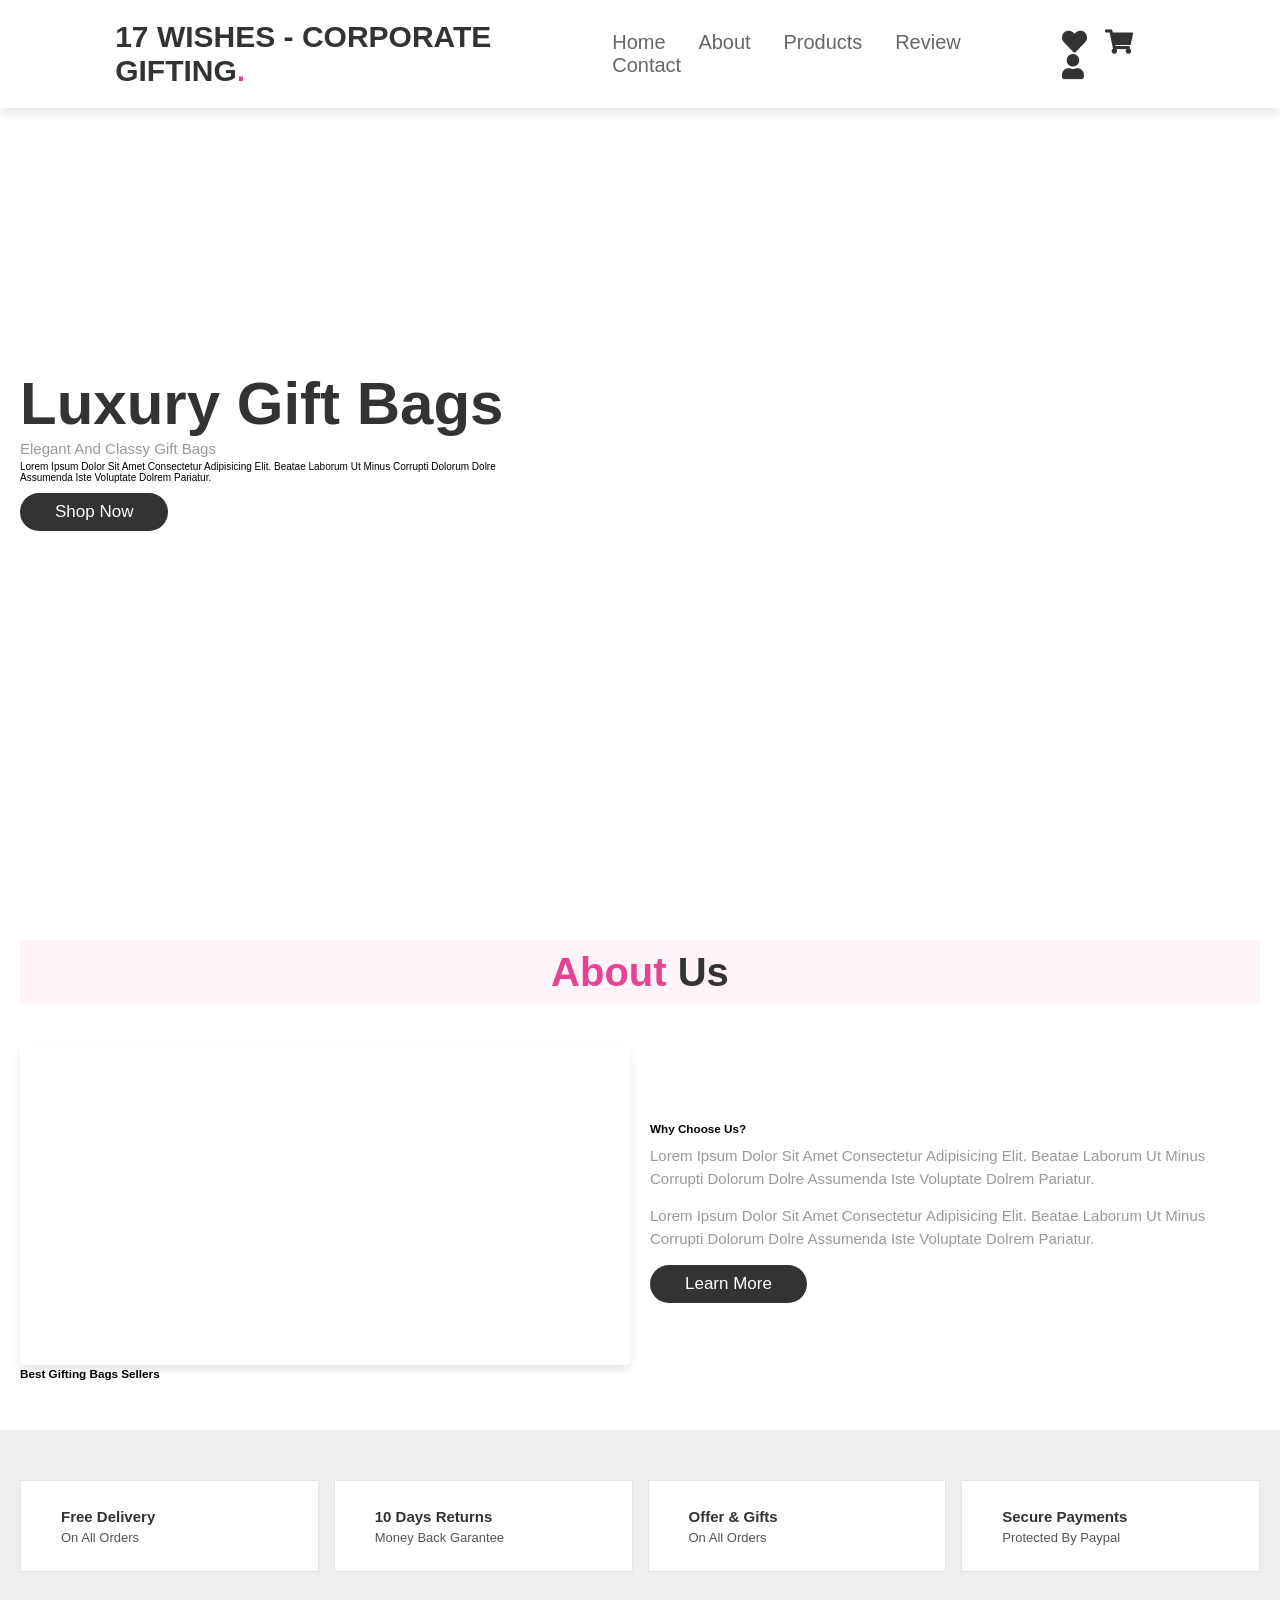
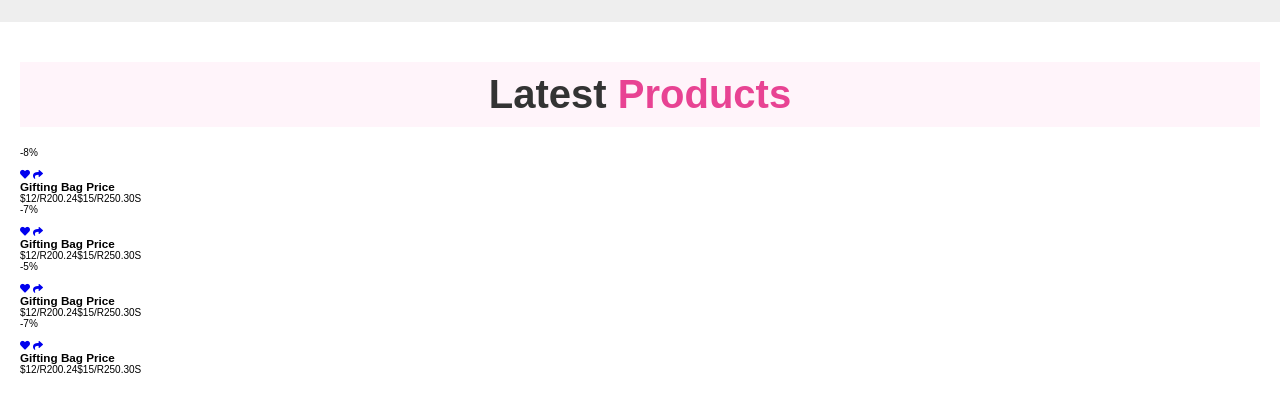
==== index.html @ ef053a56 "html img container" ====
<!DOCTYPE html>
<html lang="en">
<head>
    <meta charset="UTF-8">
    <meta http-equiv="X-UA-Compatible" content="IE=edge">
    <meta name="viewport" content="width=device-width, initial-scale=1.0">
    <title>17 Wishes Corporate Gifting Company Responsive website</title>


    <!-- font awesome cdn link -->
    <link rel="stylesheet" href="https://cdnjs.cloudflare.com/ajax/libs/font-awesome/5.15.3/css/all.min.css">

    <!-- custom css file link -->
     <link rel="stylesheet" href="style.css">
</head>
<body>

 <!-- header section starts -->

 <header>

    <input type="checkbox" name="" id="toggler">
    <label for="toggler" class="fas fa-bars"></label>

    <a href="#" class="logo">17 WISHES - CORPORATE GIFTING<span>.</span></a>

    <nav class="navbar"> 
        <a href="#home">Home</a>
        <a href="#about">About</a>
        <a href="#products">Products</a>
        <a href="#review">Review</a>
        <a href="#contact">Contact</a>
    </nav>

   <div class="icons">
        <a href="#" class="fas fa-heart"></a>
        <a href="#" class="fas fa-shopping-cart"></a>
        <a href="#" class="fas fa-user"></a>
    </div>
 
</header>

 <!-- header section ends -->

   <!-- home section starts --> 

   <section class="home" id="home">

    <div class="content">
        <h3>Luxury gift bags</h3>
        <span>Elegant and classy gift bags</span>
        <p>Lorem ipsum dolor sit amet consectetur adipisicing elit. Beatae laborum ut minus corrupti dolorum dolre assumenda iste voluptate dolrem pariatur.</p>
             <a href="#" class="btn">shop now</a>
    </div>

   </section>

   <!-- home section ends --> 
    
<!-- about section starts -->

<section class="about" id="about">

<h1 class="heading"><span> about </span> us </h1>

<div class="row">

    <div class="video-container">
        <video src="images/about-vid.mp4" loop autoplay muted></video>
        <h3>best gifting bags sellers</h3>
    </div>

    <div class="content">
        <h3>why choose us?</h3>
         <p>Lorem ipsum dolor sit amet consectetur adipisicing elit. Beatae laborum ut minus corrupti dolorum dolre assumenda iste voluptate dolrem pariatur.</p>
          <p>Lorem ipsum dolor sit amet consectetur adipisicing elit. Beatae laborum ut minus corrupti dolorum dolre assumenda iste voluptate dolrem pariatur.</p>
          <a href="#" class="btn">learn more</a>
    </div>

</div>

</section>

<!-- about section ends -->

<!-- icons section starts -->

<section class="icons-container">

    <div class="icons">
        <img src="images/icon-1.png" alt="">
        <div class="info">
            <h3>free delivery</h3>
            <span>on all orders</span>
        </div>
    </div>

      <div class="icons">
        <img src="images/icon-2.png" alt="">
        <div class="info">
            <h3>10 days returns</h3>
            <span>money back garantee</span>
        </div>
    </div>

      <div class="icons">
        <img src="images/icon-3.png" alt="">
        <div class="info">
            <h3>offer & gifts</h3>
            <span>on all orders</span>
        </div>
    </div>

     <div class="icons">
        <img src="images/icon-4.png" alt="">
        <div class="info">
            <h3>secure payments</h3>
            <span>protected by paypal</span>
        </div>
    </div>

</section>

 <!-- icons section ends -->

 <!-- products section starts -->

 <section class="products" id="products">

    <h1 class="heading"> latest <span>products</span></h1>

    <div class="box-container">
        
        <div class="box">
            <span class="discount">-8%</span>
            <div class="image">
                <img src="images/img-1.jpg" alt="">
                <div class="icons">
                    <a href="#" class="fas fa-heart"></a>
                    <a href="#" class="cart-btn"></a>
                    <a href="#" class="fas fa-share"></a>
                </div>
            </div>
            <div class="content">
                <h3>Gifting bag price</h3>
                <div class="price"> $12/R200.24<span>$15/R250.30S</span></div>
            </div>
        </div>

          <div class="box">
            <span class="discount">-7%</span>
            <div class="image">
                <img src="images/img-2.jpg" alt="">
                <div class="icons">
                    <a href="#" class="fas fa-heart"></a>
                    <a href="#" class="cart-btn"></a>
                    <a href="#" class="fas fa-share"></a>
                </div>
            </div>
            <div class="content">
                <h3>Gifting bag price</h3>
                <div class="price"> $12/R200.24<span>$15/R250.30S</span></div>
            </div>
        </div>

          <div class="box">
            <span class="discount">-5%</span>
            <div class="image">
                <img src="images/img-3.jpg" alt="">
                <div class="icons">
                    <a href="#" class="fas fa-heart"></a>
                    <a href="#" class="cart-btn"></a>
                    <a href="#" class="fas fa-share"></a>
                </div>
            </div>
            <div class="content">
                <h3>Gifting bag price</h3>
                <div class="price"> $12/R200.24<span>$15/R250.30S</span></div>
            </div>
        </div>

          <div class="box">
            <span class="discount">-7%</span>
            <div class="image">
                <img src="images/img-4.jpg" alt="">
                <div class="icons">
                    <a href="#" class="fas fa-heart"></a>
                    <a href="#" class="cart-btn"></a>
                    <a href="#" class="fas fa-share"></a>
                </div>
            </div>
            <div class="content">
                <h3>Gifting bag price</h3>
                <div class="price"> $12/R200.24<span>$15/R250.30S</span></div>
            </div>
        </div>



    </div>

 </section>
   <!-- products section ends -->














</body>
</html>
---- style.css ----
:root{
    --pink: #e84393
}

*{
    margin:0; padding:0;
    box-sizing: border-box;
    font-family: Verdana, Geneva, Tahoma, sans-serif;
    outline: none; border:none;
    text-decoration: none;
    text-transform: capitalize;
    transition: .2s linear;
}

html{
    font-size: 62.5%;
    scroll-behavior: smooth;
    scroll-padding-top: 6rem;
    overflow-x: hidden;
}

section{
    padding: 2rem;;
}

.heading{
   text-align: center;
   font-size: 4rem;
   color: #333;
   padding:1rem;
   margin:2rem 0;
   background: rgba(255, 51, 153,.05);
}

.heading span{
    color:var(--pink);
}

.btn{
    display: inline-block;
    margin-top: 1rem;
    border-radius: 5rem;
    background: #333;
    color: #ffff;
    padding:.9rem 3.5rem;
    cursor: pointer;
    font-size: 1.7rem;
}

.btn:hover{
    background: var(--pink);
}

header{
    position: fixed;
    top:0; left:0; right:0;
    background: #fff;
    padding:2rem 9%;
    display: flex;
    align-items: center;
    justify-content: space-between;
    z-index: 1000;
    box-shadow: 0  .5rem 1rem rgba(0,0,0,.1);
}

header .logo{
    font-size: 3rem;
    color:#333;
    font-weight: bolder;
}

header .logo span{
    color: var(--pink);
}

header .navbar a{
    font-size: 2rem;
    padding:0 1.5rem;
    color: #666;
}

header .navbar a:hover{
    color:var(--pink);
}

header .icons a{
    font-size: 2.5rem;
    color: #333;
    margin-left: 1.5rem;
}

header .icons a:hover{
    color: var(--pink);
}

header #toggler{
    display: none
}

header .fa-bars{
    font-size: 3rem;
    color: #333;
    border-radius: .5rem;
    padding:.5rem 1.5rem;
    cursor: pointer;
    border:.1rem solid rgba(0,0,0,.3);
    display: none;
}

.home{
    display: flex;
    align-items: center;
    min-height: 100vh;
    background:url(../images/home-bg.jpg) no-repeat;
    background-size: cover;
    background-position: center;
}

.home .content{
    max-width: 50rem;
}

.home .content h3{
    font-size: 6rem;
    color: #333;
}

.home .content span{
    font-size: 3.5rem;
    color:var(--pink);
    padding:1rem 0;
    line-height: 1.5;
}

.home .content span{
    font-size: 1.5rem;
    color:#999;
    padding:1rem 0;
    line-height: 1.5;
}

.about .row{
    display: flex;
    align-items: center;
    gap:2rem;
    flex-wrap: wrap;
    padding:2rem 0;
    padding-bottom: 3rem;
}

.about .row .video-container{
    flex:1 1 40rem;
    position: relative;
}

.about .row .video-container video{
    width:100%;
    border:1.5rem solid #fff;
    border-radius: .5rem;
    box-shadow: 0 .5rem 1rem rgba(0,0,0,.1);
    height: 100%;
    object-fit: cover;
}

.about .row .video-container video h3{
    position: absolute;
    top:50%; transform: translate(-50%);
    font-size: 3rem;
    background: #fff;
    width:100%;
    padding:1rem 2rem;
    text-align: center;
    mix-blend-mode: screen;
}
.about .row .content{
    flex:1 1 40rem;
}


.about .row .content p{
    font-size: 1.5rem;
    color: #999;
    padding:.5rem 0;
    padding-top: 1rem;
    line-height: 1.5;
}






.icons-container{
    background: #eee;
    display: flex;
    flex-wrap: wrap;
    gap:1.5rem;
    padding-top: 5rem;
    padding-bottom: 5rem;
}

.icons-container .icons{
    background: #fff;
    border:.1rem solid rgba(0,0,0,.1);
    padding:2rem;
    display: flex;
    align-items: center;
    flex:1 1 25rem;
}

.icons-container .icons img{
    height:5rem;
    margin-right: 2rem;
}

.icons-container .icons h3{
    color: #333;
    padding-bottom: .5rem;
    font-size: 1.5rem;
}

.icons-container .icons span{
    color: #555;
    font-size: 1.3rem;
}













/* media queries */ 
@media (max-width:991px){

    html{
    font-size: 55%;
}

header{
    padding:2rem;
}

section{
    padding:2rem;
}

.home{
    background-position: left;
}

}

@media (max-width:768px){

   header .fa-bars{
    display: block;
   }

    header .navbar{
        position: absolute;
        top:100%; left:0; right:0;
        background: #eee;
        border-top: .1rem solid rgba(0,0,0,.1);
        clip-path: polygon(0 0, 100% 0, 100% 0, 0 0);
    }

    header #toggler:checked ~ .navbar{
         clip-path:polygon(0 0, 100% 100%, 0% 100%);
    }

    
    
    
    
    
    
    
    
    header .navbar a{
        margin:1.5rem;
        padding:1.5rem;
        background: #fff;
        border:.1rem solid rgba(0,0,0,.1);
        display: block;
    }

    .home .content h3{
        font-size: 5rem;
    }

    .home .content span{
        font-size: 2.5rem;
    }

    .icons-container .icons h3{
    font-size: 2rem;
}

.icons-container .icons span{
    font-size: 1.7rem;
}

}


@media (max-width:450px){

    html{
    font-size: 50%;
}


.heading{
    font-size: 3rem;
}


}
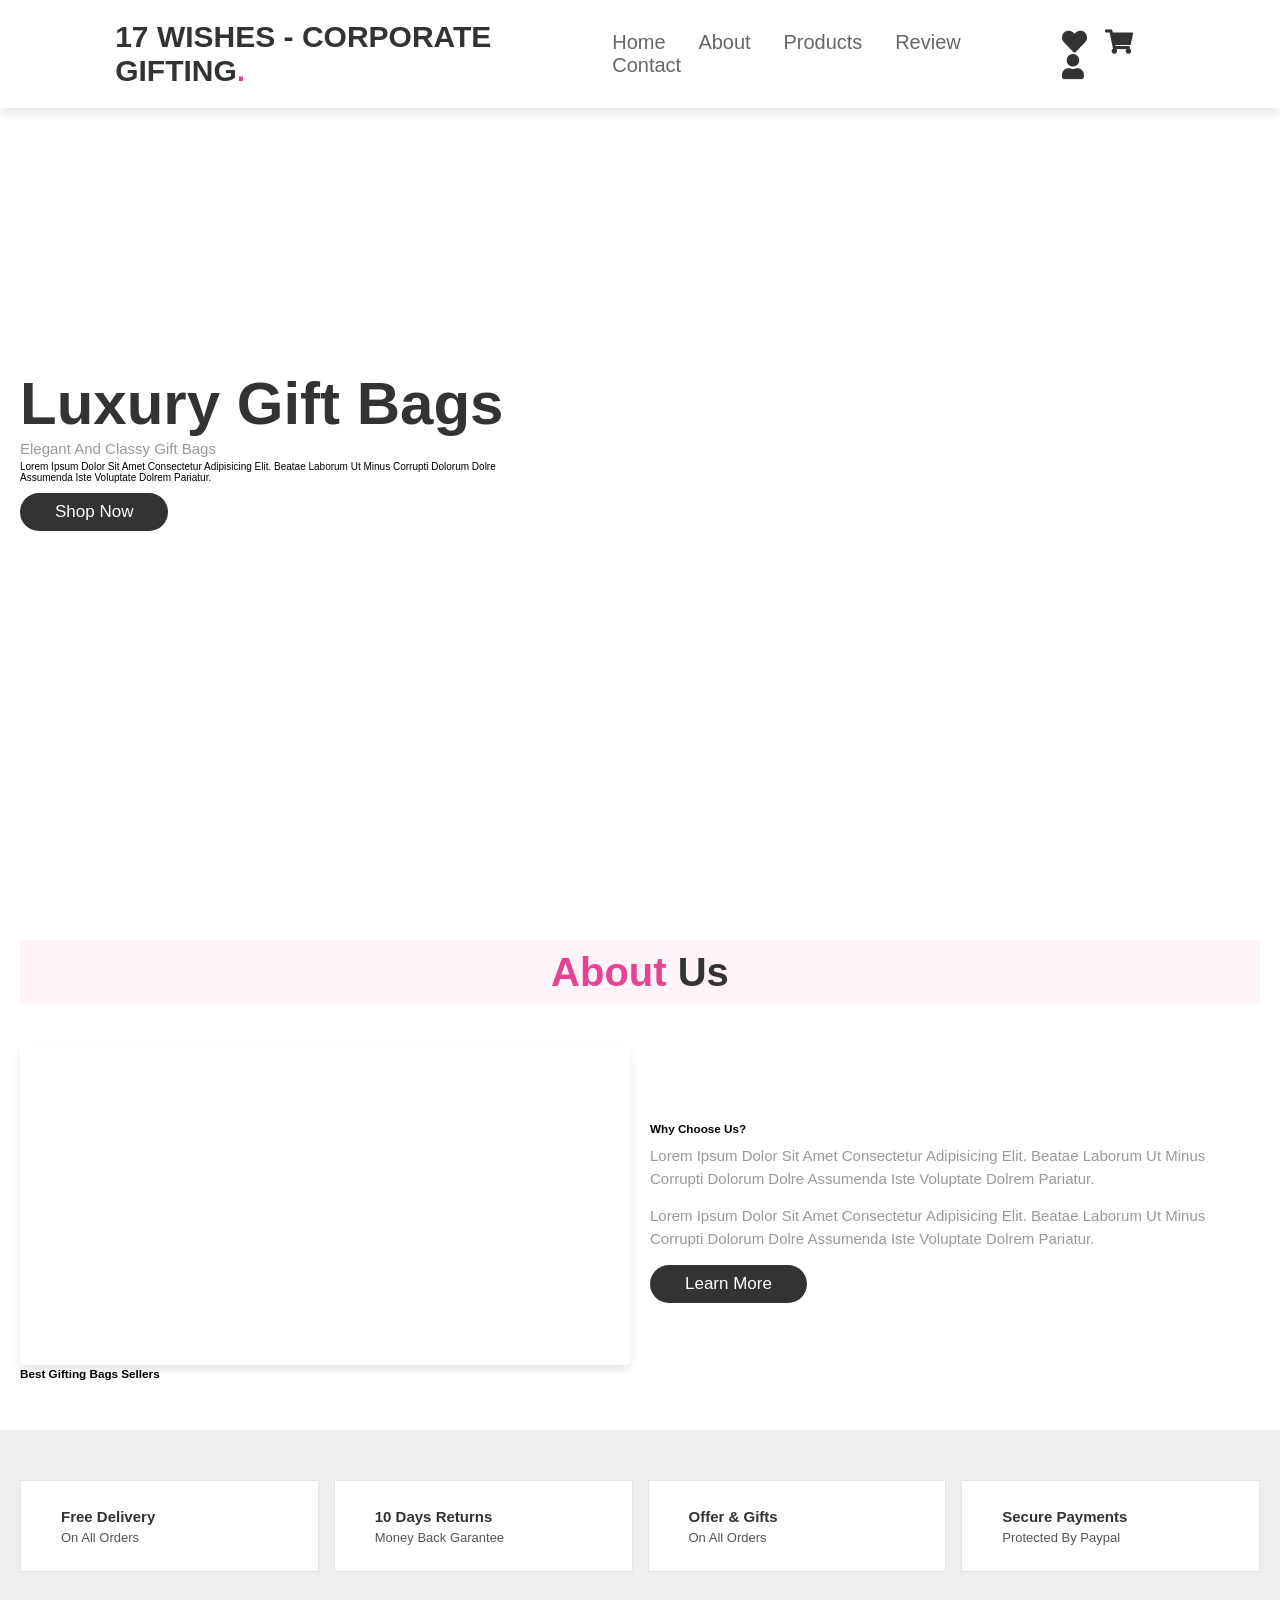
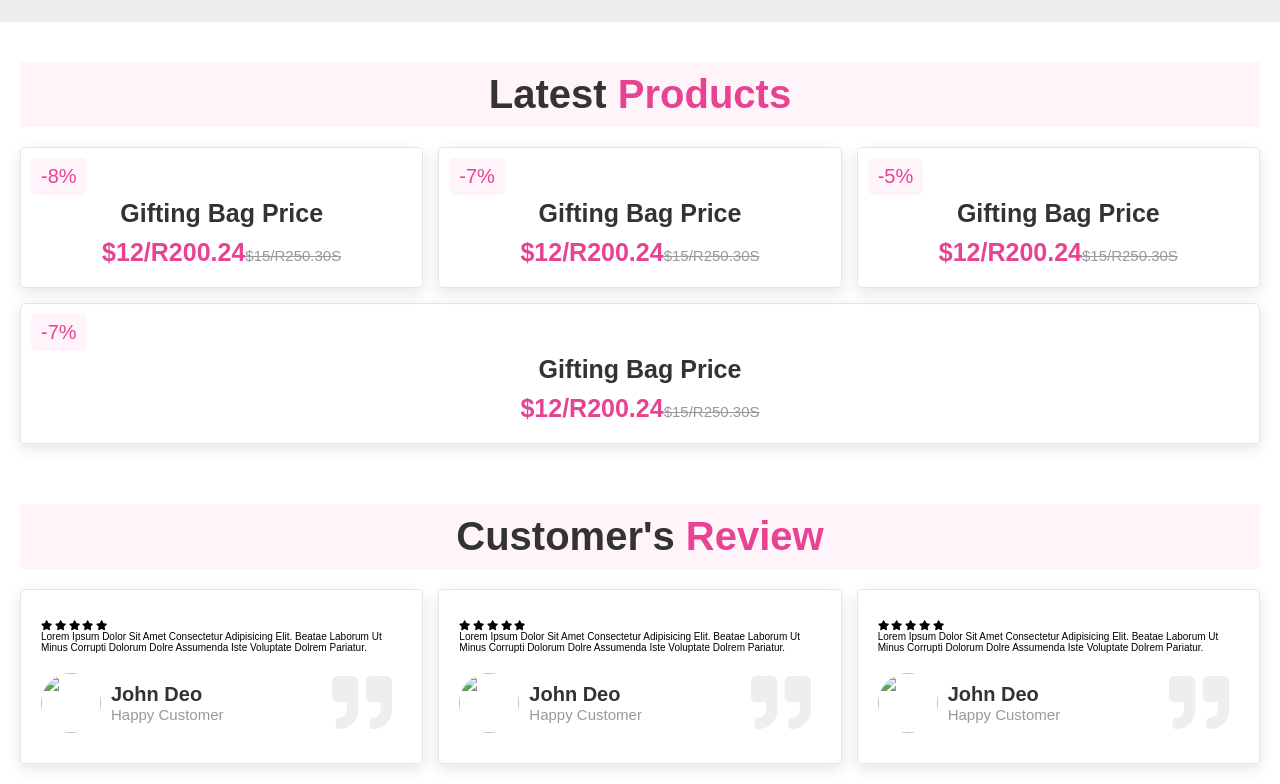
==== commit a8dddc3e: "css updated" ====
--- a/index.html
+++ b/index.html
@@ -200,7 +200,89 @@
     </div>
 
  </section>
+
+
    <!-- products section ends -->
+
+   <!-- review section starts -->
+
+<section class="review" id="review">
+
+<h1 class="heading"> customer's <span>review</span></h1>
+
+<div class="box-container">
+
+    <div class="box">
+        <div class="starts">
+            <i class="fas fa-star"></i>
+            <i class="fas fa-star"></i>
+            <i class="fas fa-star"></i>
+            <i class="fas fa-star"></i>
+            <i class="fas fa-star"></i>
+        </div>
+        <p>Lorem ipsum dolor sit amet consectetur adipisicing elit. Beatae laborum ut minus corrupti dolorum dolre assumenda iste voluptate dolrem pariatur.</p> 
+        <div class="user">
+            <img src="images/pic-1.png" alt="">
+            <div class="user-info">
+                <h3>john deo</h3>
+                <span>happy customer</span>
+            </div>
+        </div>
+        <span class="fas fa-quote-right"></span>
+    </div>
+
+
+     <div class="box">
+        <div class="starts">
+            <i class="fas fa-star"></i>
+            <i class="fas fa-star"></i>
+            <i class="fas fa-star"></i>
+            <i class="fas fa-star"></i>
+            <i class="fas fa-star"></i>
+        </div>
+        <p>Lorem ipsum dolor sit amet consectetur adipisicing elit. Beatae laborum ut minus corrupti dolorum dolre assumenda iste voluptate dolrem pariatur.</p> 
+        <div class="user">
+            <img src="images/pic-2.png" alt="">
+            <div class="user-info">
+                <h3>john deo</h3>
+                <span>happy customer</span>
+            </div>
+        </div>
+        <span class="fas fa-quote-right"></span>
+    </div>
+
+     <div class="box">
+        <div class="starts">
+            <i class="fas fa-star"></i>
+            <i class="fas fa-star"></i>
+            <i class="fas fa-star"></i>
+            <i class="fas fa-star"></i>
+            <i class="fas fa-star"></i>
+        </div>
+        <p>Lorem ipsum dolor sit amet consectetur adipisicing elit. Beatae laborum ut minus corrupti dolorum dolre assumenda iste voluptate dolrem pariatur.</p> 
+        <div class="user">
+            <img src="images/pic-3.png" alt="">
+            <div class="user-info">
+                <h3>john deo</h3>
+                <span>happy customer</span>
+            </div>
+        </div>
+        <span class="fas fa-quote-right"></span>
+    </div>
+
+
+</div>
+
+</section>
+
+
+
+
+    <!-- review section ends -->
+
+
+
+
 
 
 
--- a/style.css
+++ b/style.css
@@ -224,10 +224,156 @@
     font-size: 1.3rem;
 }
 
-
-
-
-
+.products .box-container{
+    display: flex;
+    flex-wrap: wrap;
+    gap:1.5rem;
+}
+
+.products .box-container .box{
+    flex:1 1 30rem;
+    box-shadow: 0 .5rem 1.5rem rgba(0,0,0,.1);
+    border-radius: .5rem;
+    border:.1rem solid rgba(0,0,0,.1);
+    position: relative;
+}
+
+.products .box-container .box .discount{
+    position: absolute;
+    top:1rem; left:1rem;
+    padding:.7rem 1rem;
+    font-size: 2rem;
+    color:var(--pink);
+    background: rgba(255, 51, 153,.05);
+    z-index: 1;
+    border-radius: .5rem;
+}
+
+.products .box-container .box .image{
+    position: relative;
+    text-align: center;
+    padding-top: 2rem;
+    overflow:hidden;
+}
+
+.products .box-container .box .image .img{
+    height:25rem;
+}
+
+.products .box-container .box:hover .image .img{
+    transform: scale(1.1);
+}
+
+.products .box-container .box .image .icons{
+    position: absolute;
+    bottom:-7rem; left:0; right:0;
+    display: flex;
+}
+
+.products .box-container .box:hover .image .icons{
+    bottom:0;
+}
+
+.products .box-container .box .image .icons a{
+    height: 5rem;
+    line-height: 5rem;
+    font-size: 2rem;
+    width:50%;
+    background:var(--pink);
+    color:#fff;
+}
+
+.products .box-container .box .image .icons .cart-btn{
+    border-left: .1rem solid #fff7;
+    border-right: .1rem solid #fff7;
+    width:100%;
+}
+
+.products .box-container .box .image .icons a:hover{
+    background: #333;
+
+}
+.products .box-container .box .content{
+    padding:2rem;
+    text-align:center;
+}
+
+.products .box-container .box .content h3{
+    font-size: 2.5rem;
+    color: #333;
+}
+
+.products .box-container .box .content .price{
+    font-size: 2.5rem;
+    color:var(--pink);
+    font-weight: bolder;
+    padding-top: 1rem;
+}
+
+.products .box-container .box .content .price span{
+    font-size: 1.5rem;
+    color:#999;
+    font-weight: lighter;
+    text-decoration: line-through;
+}
+
+.review .box-container{
+    display: flex;
+    flex-wrap: wrap;
+    gap:1.5rem;
+}
+
+.review .box-container .box{
+    flex:1 1 30rem;
+    box-shadow:0 .5rem 1.5rem rgba(0,0,0,.1);
+    border-radius: .5rem;
+    padding:3rem 2rem;
+    position: relative;
+    border:.1rem solid rgba(0,0,0,.1);
+}
+
+.review .box-container .box .fa-quote-right{
+    position: absolute;
+    bottom:3rem; right:3rem;
+    font-size: 6rem;
+    color: #eee;
+}
+
+.review .box-container .box .stars{
+    color: var(--pink);
+    font-size: 2rem;
+}
+
+.review .box-container .box .p{
+    color:#999;
+    font-size: 1.5rem;
+    line-height: 1.5;
+    padding: 2rem;
+}
+
+.review .box-container .box .user{
+    display: flex;
+    align-items: center;
+    padding-top: 2rem;
+}
+
+.review .box-container .box .user img{
+    height:6rem;
+    width:6rem;
+    border-radius: 50%;
+    object-fit: cover;
+    margin-right: 1rem;
+}
+
+.review .box-container .box .user h3{
+    font-size: 2rem;
+    color: #333;
+}
+
+.review .box-container .box .user span{
+    font-size: 1.5rem;
+    color: #999;
+}
 
 
 
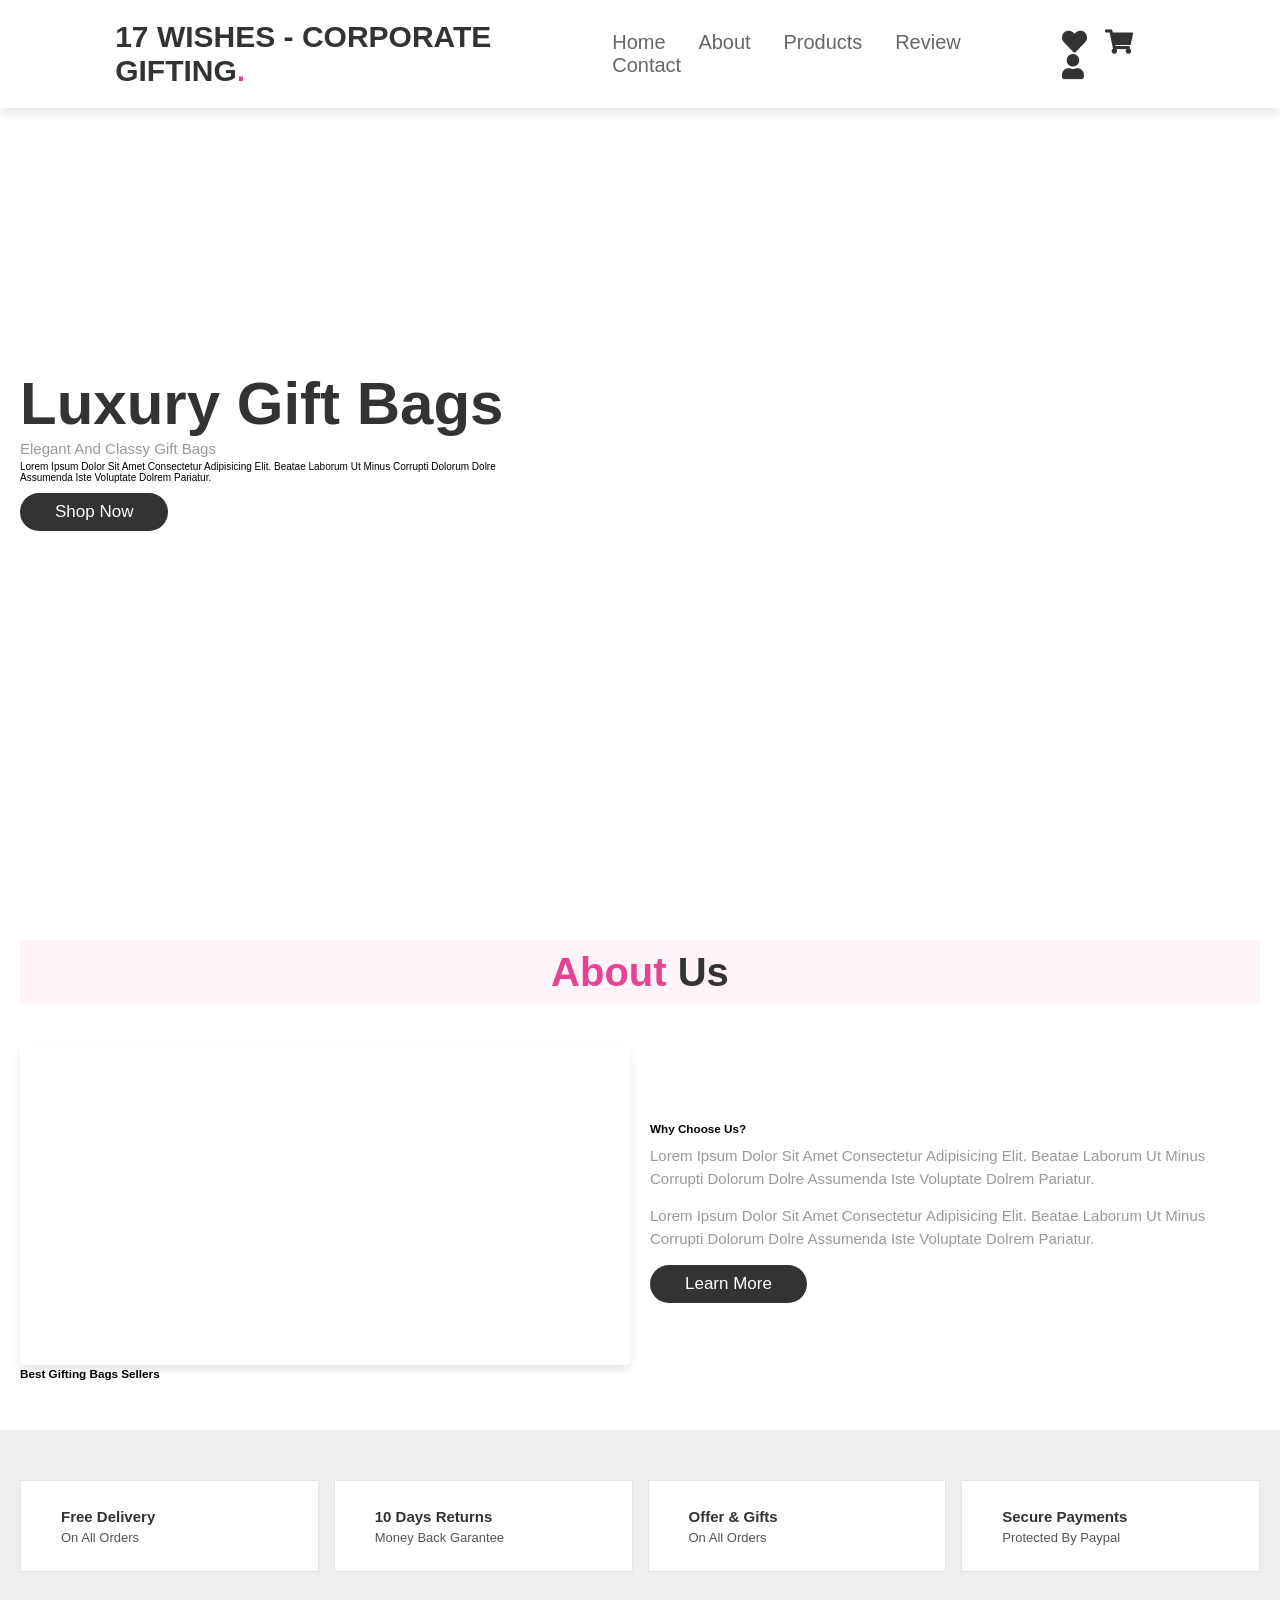
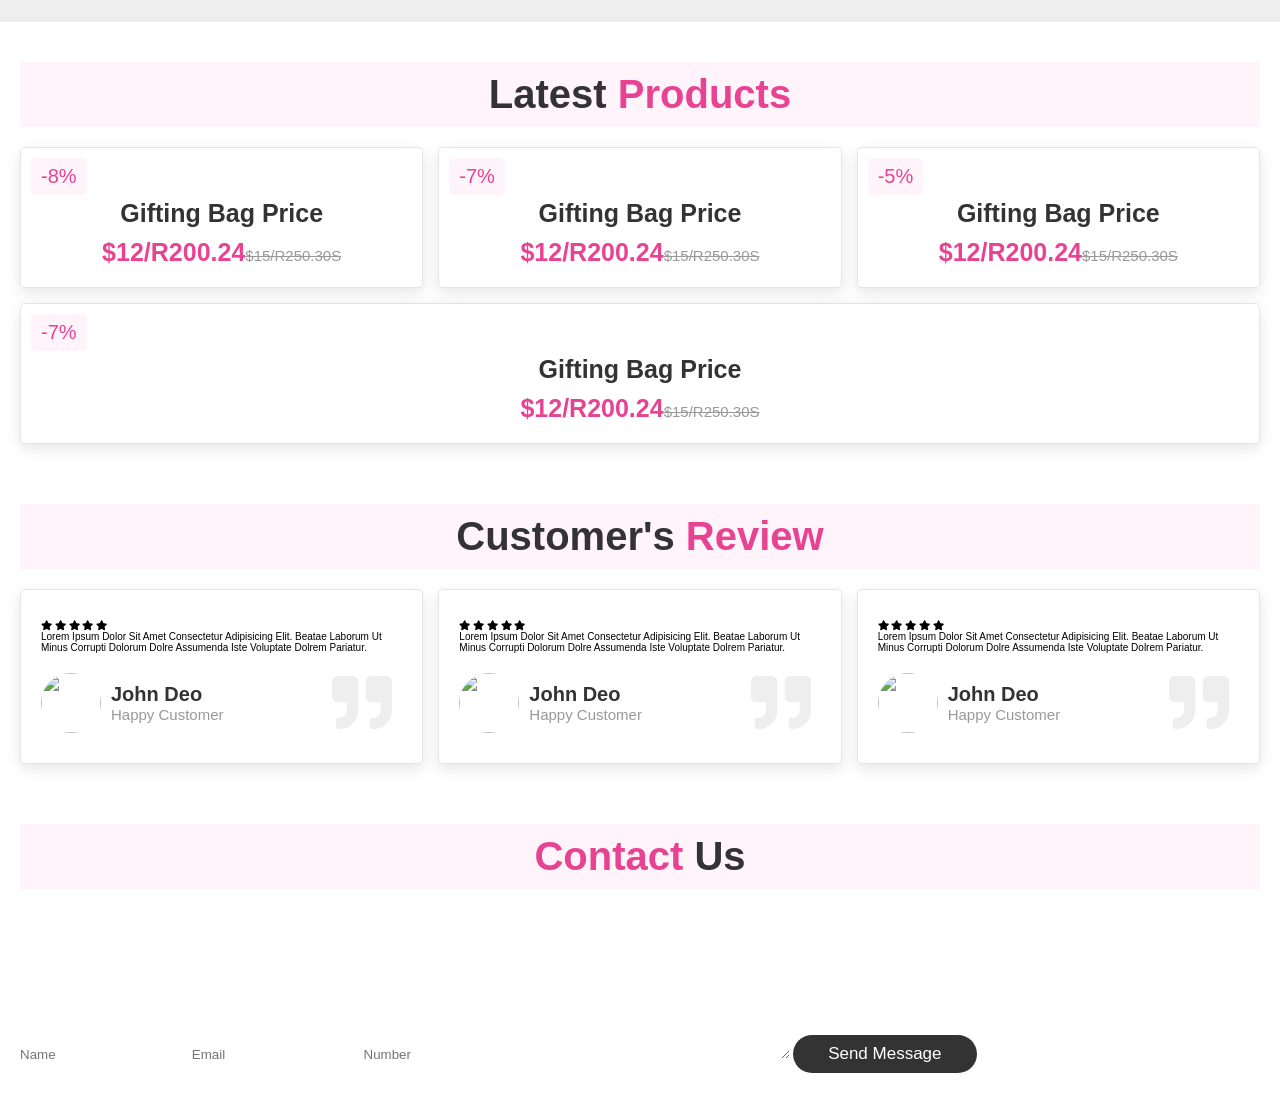
==== commit 3b37edb5: "html contact section" ====
--- a/index.html
+++ b/index.html
@@ -280,6 +280,35 @@
 
     <!-- review section ends -->
 
+    <!-- contact section starts -->
+
+    <section class="contact" id="contact">
+
+        <h1 class="heading"> <span> contact </span> us </h1>
+
+        <div class="row">
+
+            <form action="">
+                <input type="text" placeholder="name" class="box">
+                <input type="email" placeholder="email" class="box">
+                <input type="number" placeholder="number" class="box">
+                <textarea name="" class="box" placeholder="message" id="" cols="30" rows="10">
+                </textarea>
+                <input type="submit" value="send message" class="btn">
+            </form>
+
+            <div class="image">
+                <img src="images/contact-img.svg" alt="">
+            </div>
+
+
+        </div>
+
+
+    </section>
+    
+    <!-- contact section ends -->
+
 
 
 
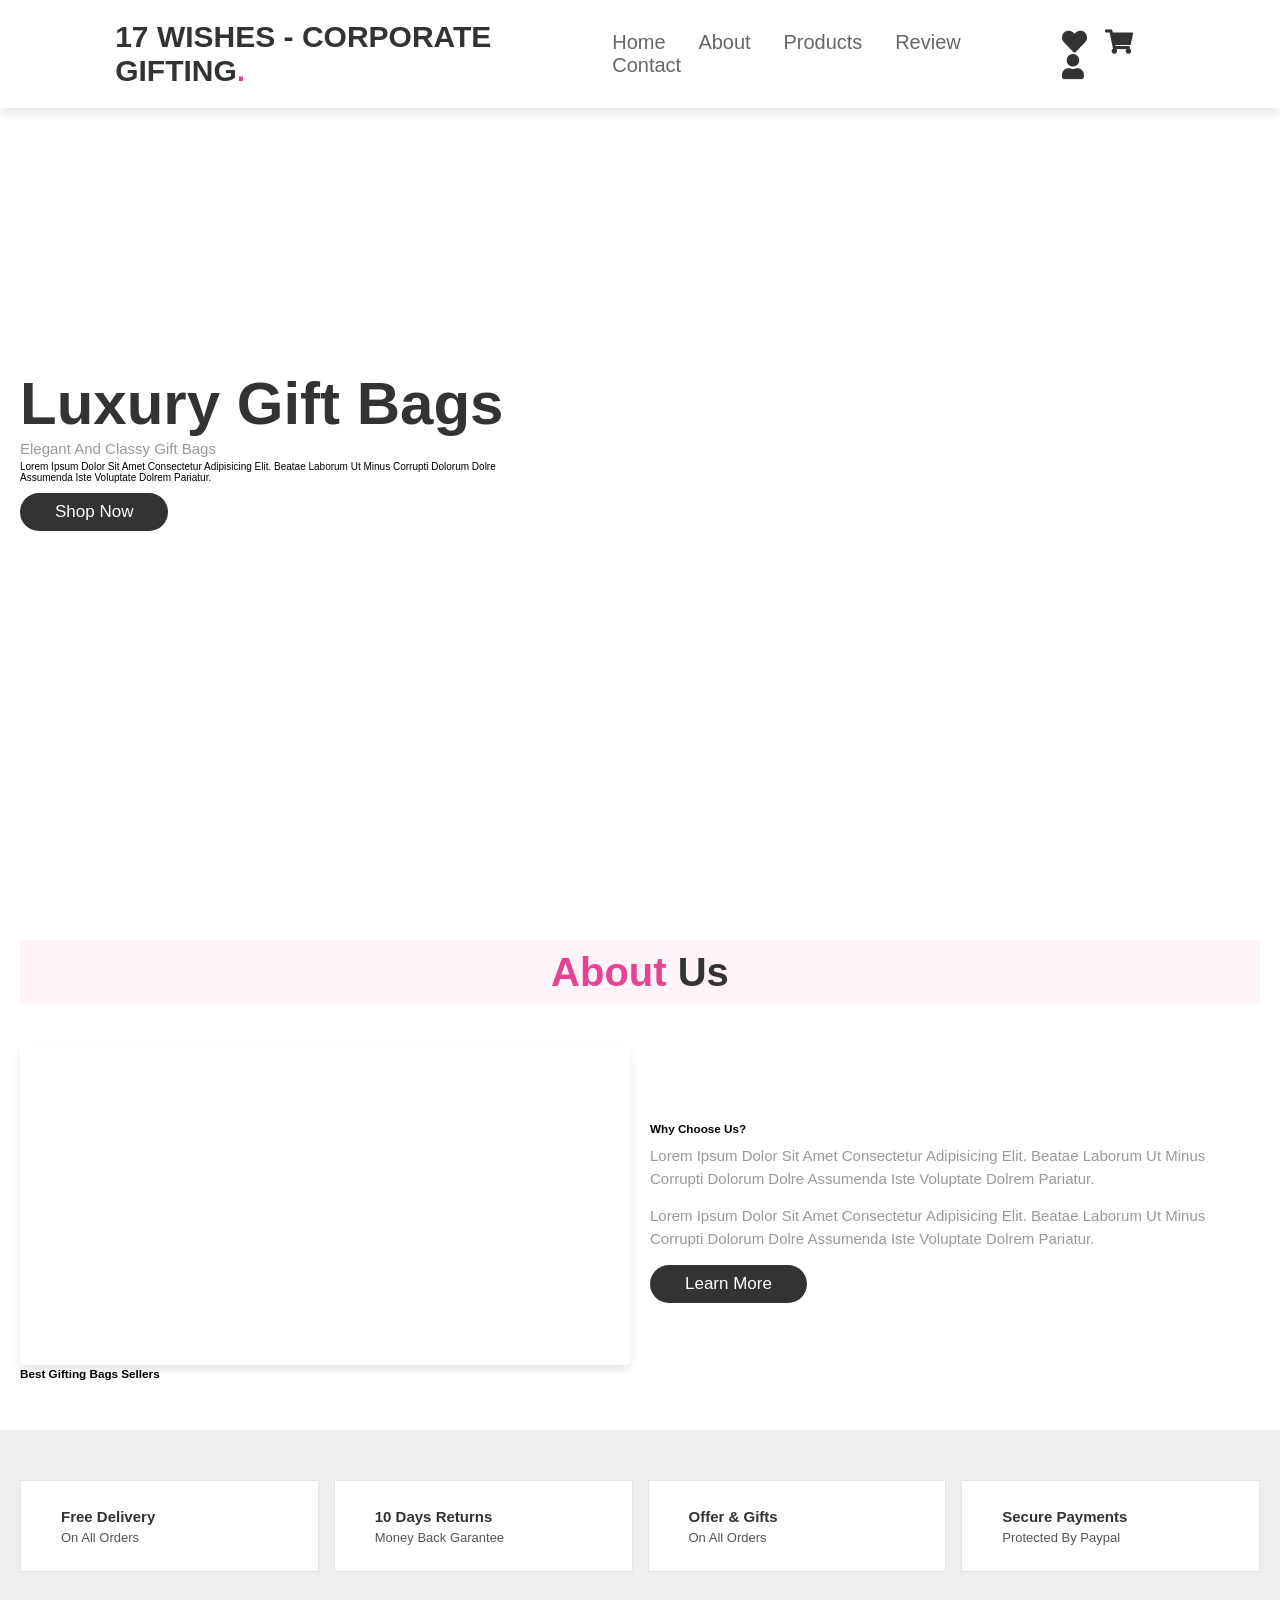
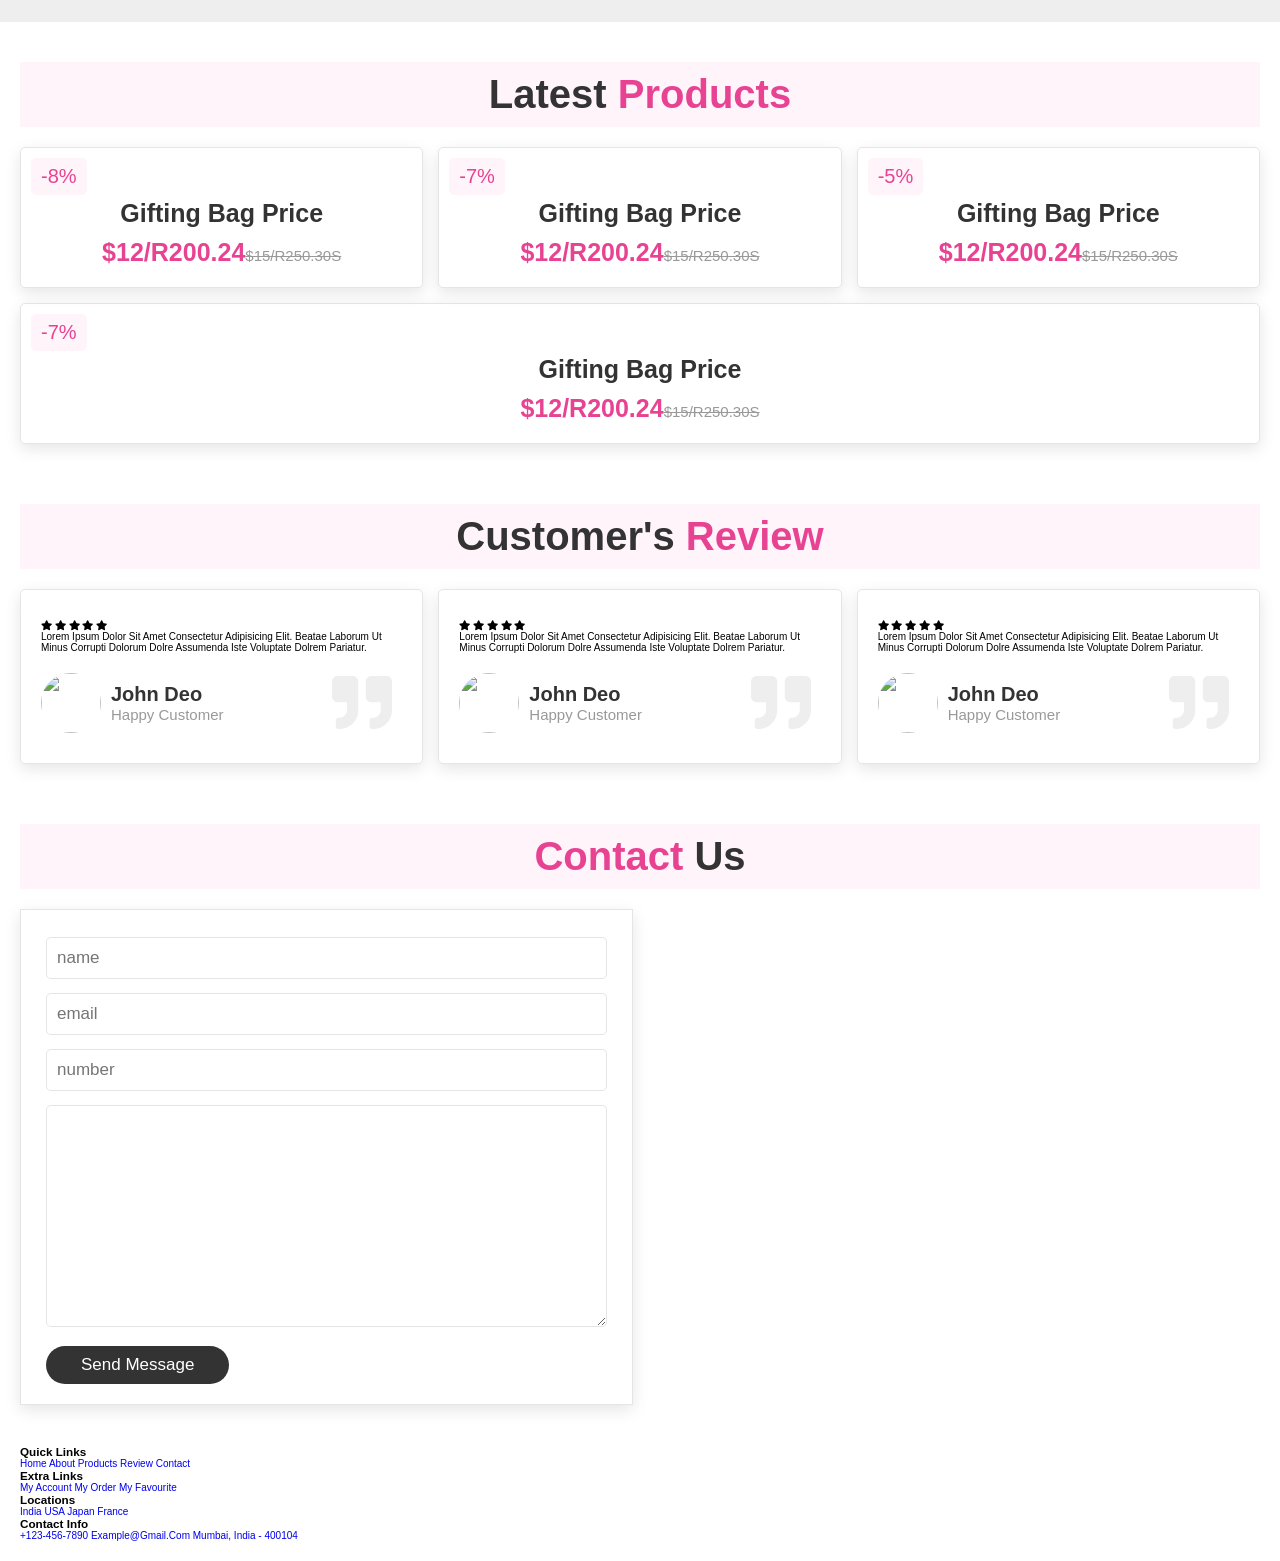
==== commit a66168e2: ".png added to images file name" ====
--- a/index.html
+++ b/index.html
@@ -309,6 +309,55 @@
     
     <!-- contact section ends -->
 
+     <!-- footer section starts -->
+
+     <section class="footer">
+
+        <div class="box-container">
+
+            <div class="box">
+                <h3>quick links</h3>
+                <a href="#">home</a>
+                <a href="#">about</a>
+                <a href="#">products</a>
+                <a href="#">review</a>
+                <a href="#">contact</a>
+            </div>
+
+              <div class="box">
+                <h3>extra links</h3>
+                <a href="#">my account</a>
+                <a href="#">my order</a>
+                <a href="#">my favourite</a>
+            </div>
+
+            <div class="box">
+                <h3>locations</h3>
+                <a href="#">india</a>
+                <a href="#">USA</a>
+                <a href="#">japan</a>
+                <a href="#">france</a>
+            </div>
+
+             <div class="box">
+                <h3>contact info</h3>
+                <a href="#">+123-456-7890</a>
+                <a href="#">example@gmail.com</a>
+                <a href="#">mumbai, india - 400104</a>
+                <img src="images/payment.png" alt="">
+            </div>
+
+        </div>
+     </section>
+
+
+
+
+
+
+
+      <!-- footer section starts -->
+
 
 
 
--- a/style.css
+++ b/style.css
@@ -375,6 +375,49 @@
     color: #999;
 }
 
+.contact .row{
+    display: flex;
+    flex-wrap: wrap-reverse;
+    gap:1.5rem;
+    align-items: center;
+}
+
+.contact .row form{
+    flex:1 1 40rem;
+    padding:2rem 2.5rem;
+    box-shadow: 0 .5rem 1.5rem rgba(0,0,0,.1);
+    border:.1rem solid rgba(0,0,0,.1);
+    background: #fff;
+    background-repeat: .5rem;
+}
+
+.contact .row .image{
+    flex:1 1 40rem;
+}
+
+.contact .row .image .img{
+    width: 100%;
+}
+
+.contact .row form .box{
+    padding:1rem;
+    font-size: 1.7rem;
+    color: #333;
+    text-transform: none;
+    border:.1rem solid rgba(0,0,0,.1);
+    border-radius: .5rem;
+    margin:.7rem 0;
+    width: 100%;
+}
+
+.contact .row form .box:focus{
+    border-color: var(--pink);
+}
+
+.contact .row form texture{
+    height: 15rem;
+    resize: none;
+}
 
 
 
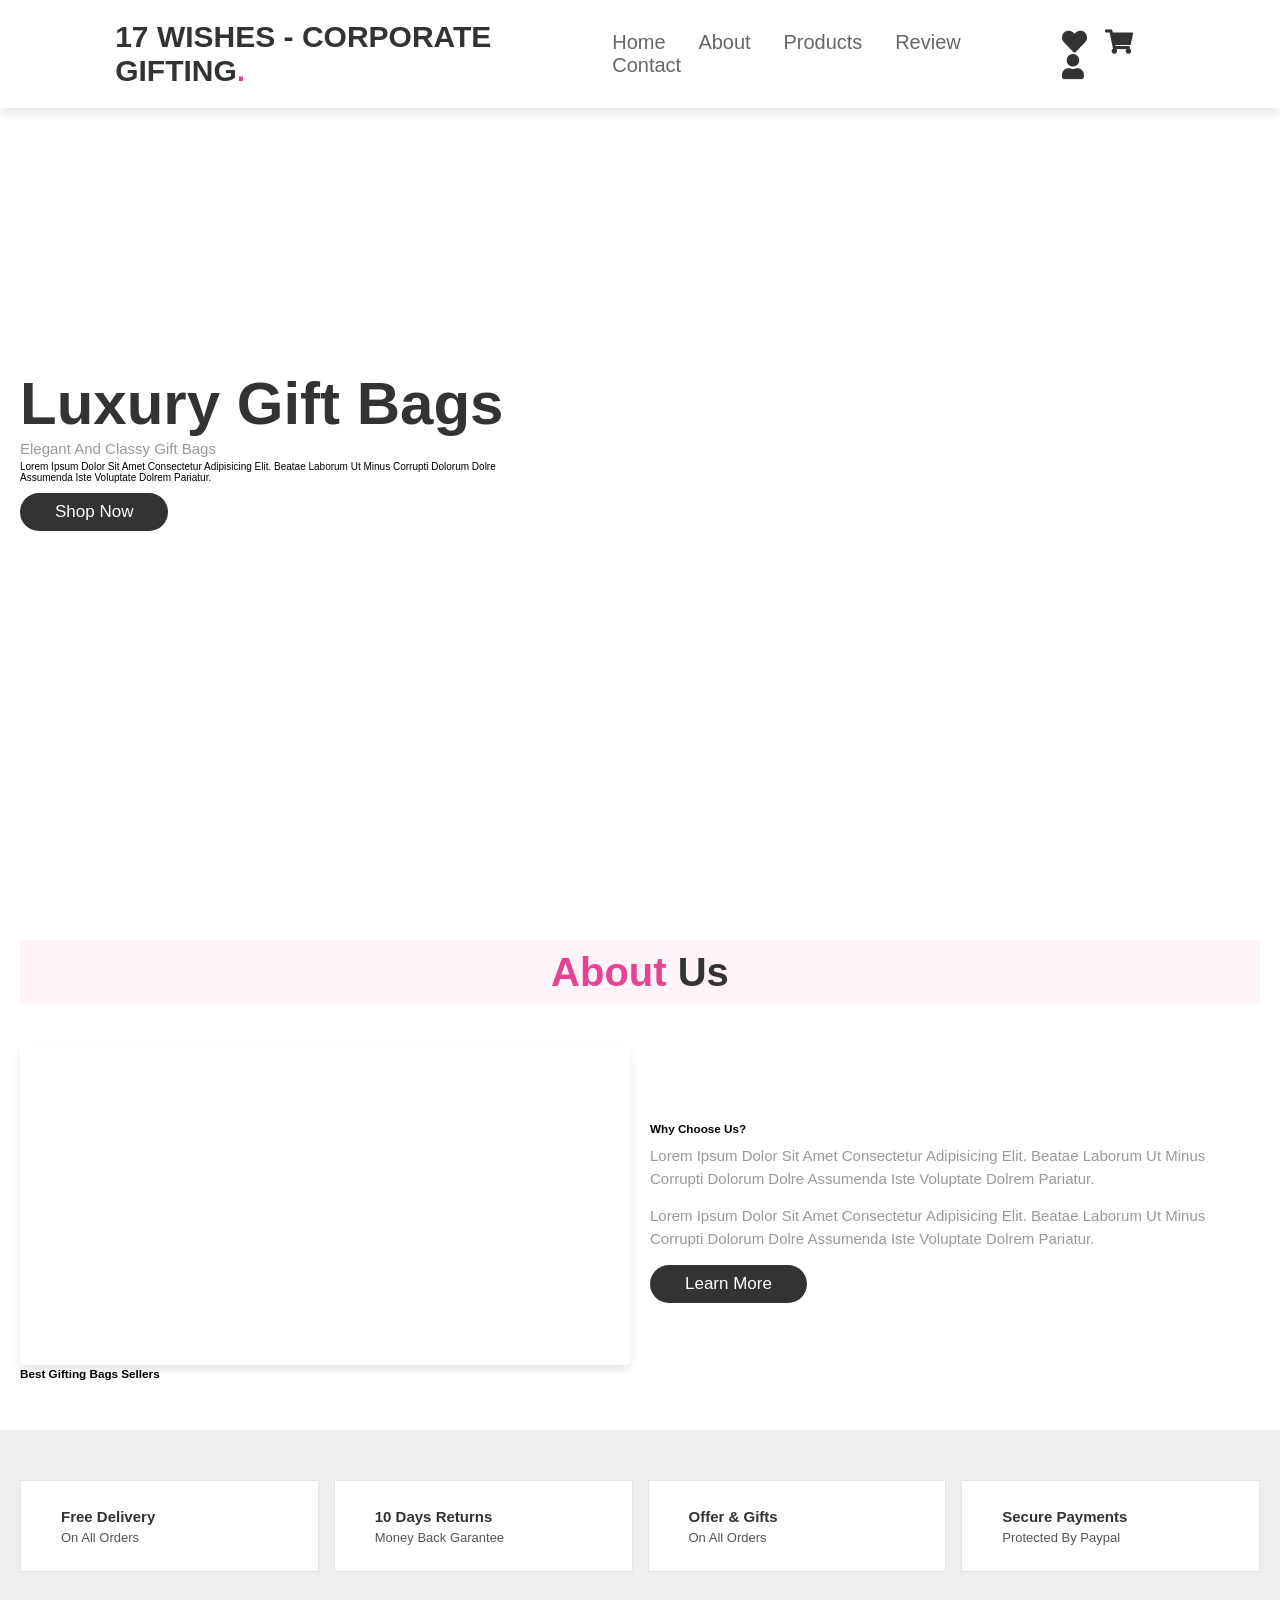
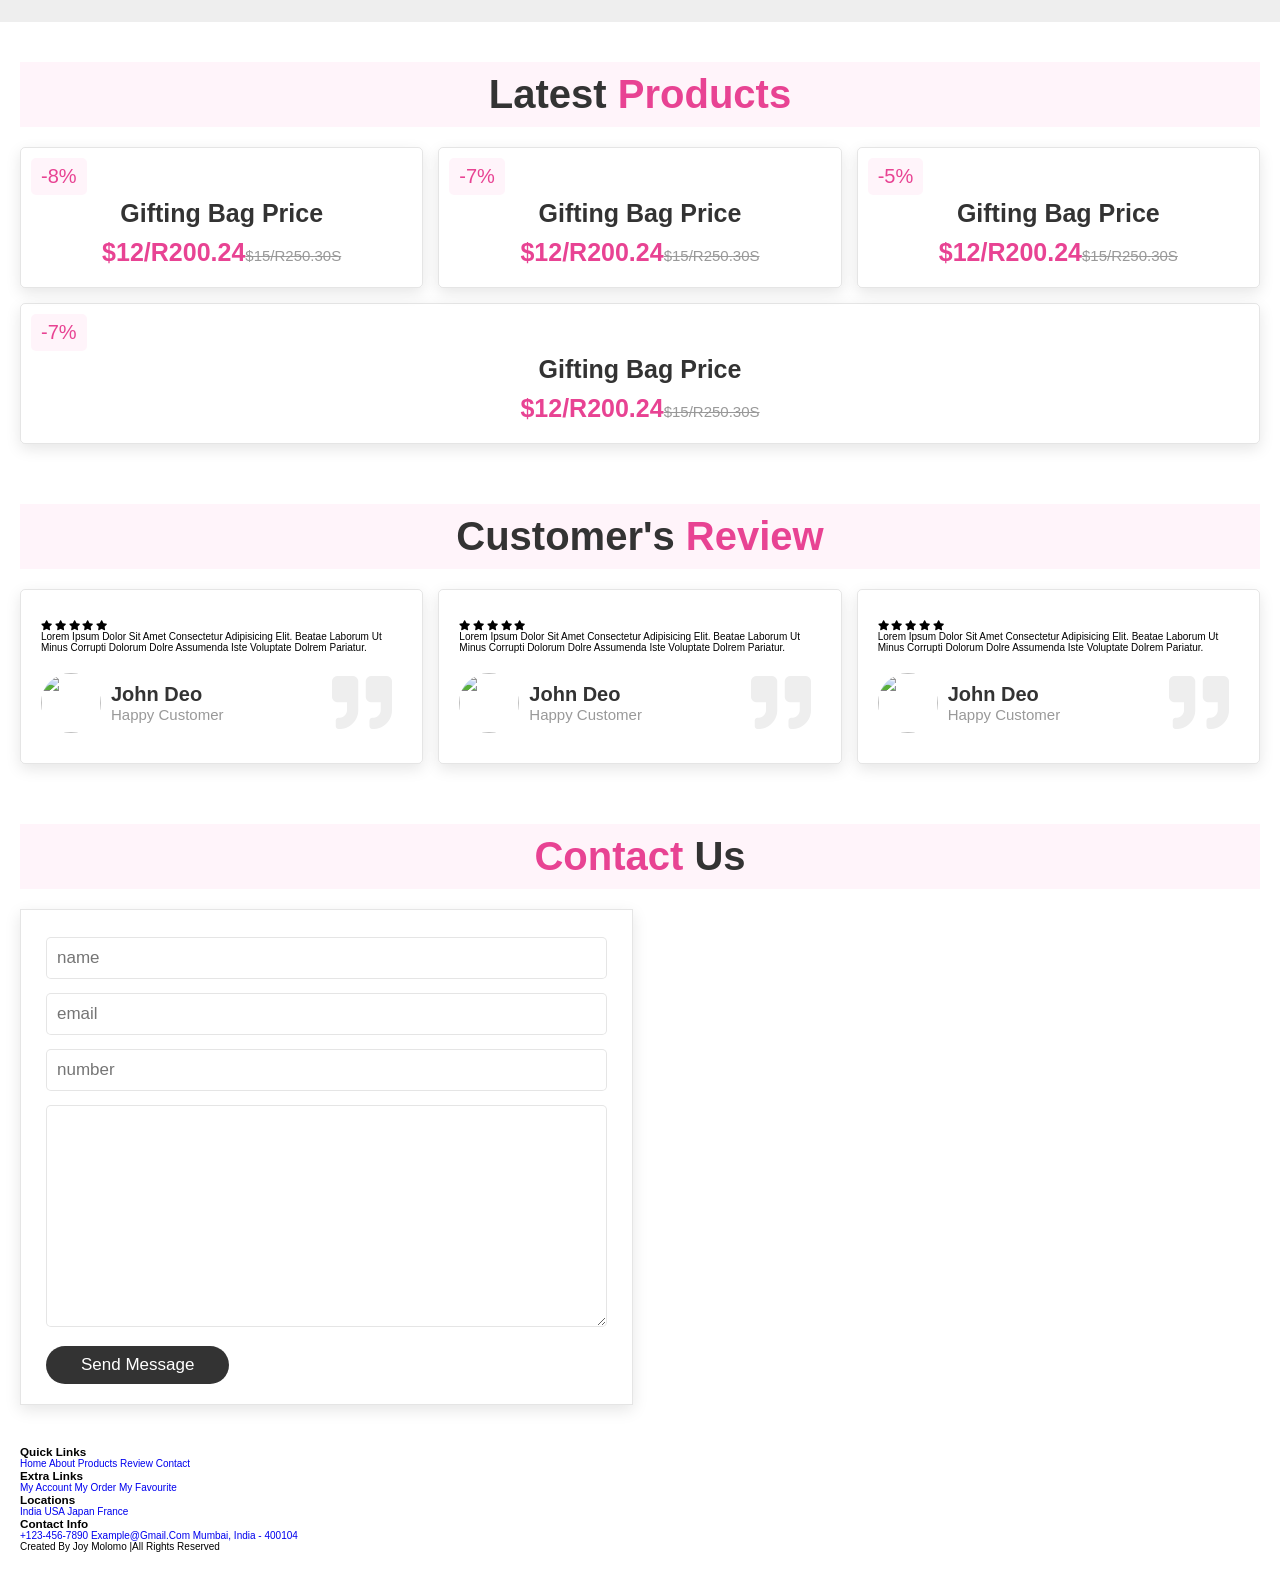
==== commit 3d220031: "html footer" ====
--- a/index.html
+++ b/index.html
@@ -348,6 +348,8 @@
             </div>
 
         </div>
+
+        <div class="credit"> created by <span> joy molomo </span> |all rights reserved </div>
      </section>
 
 
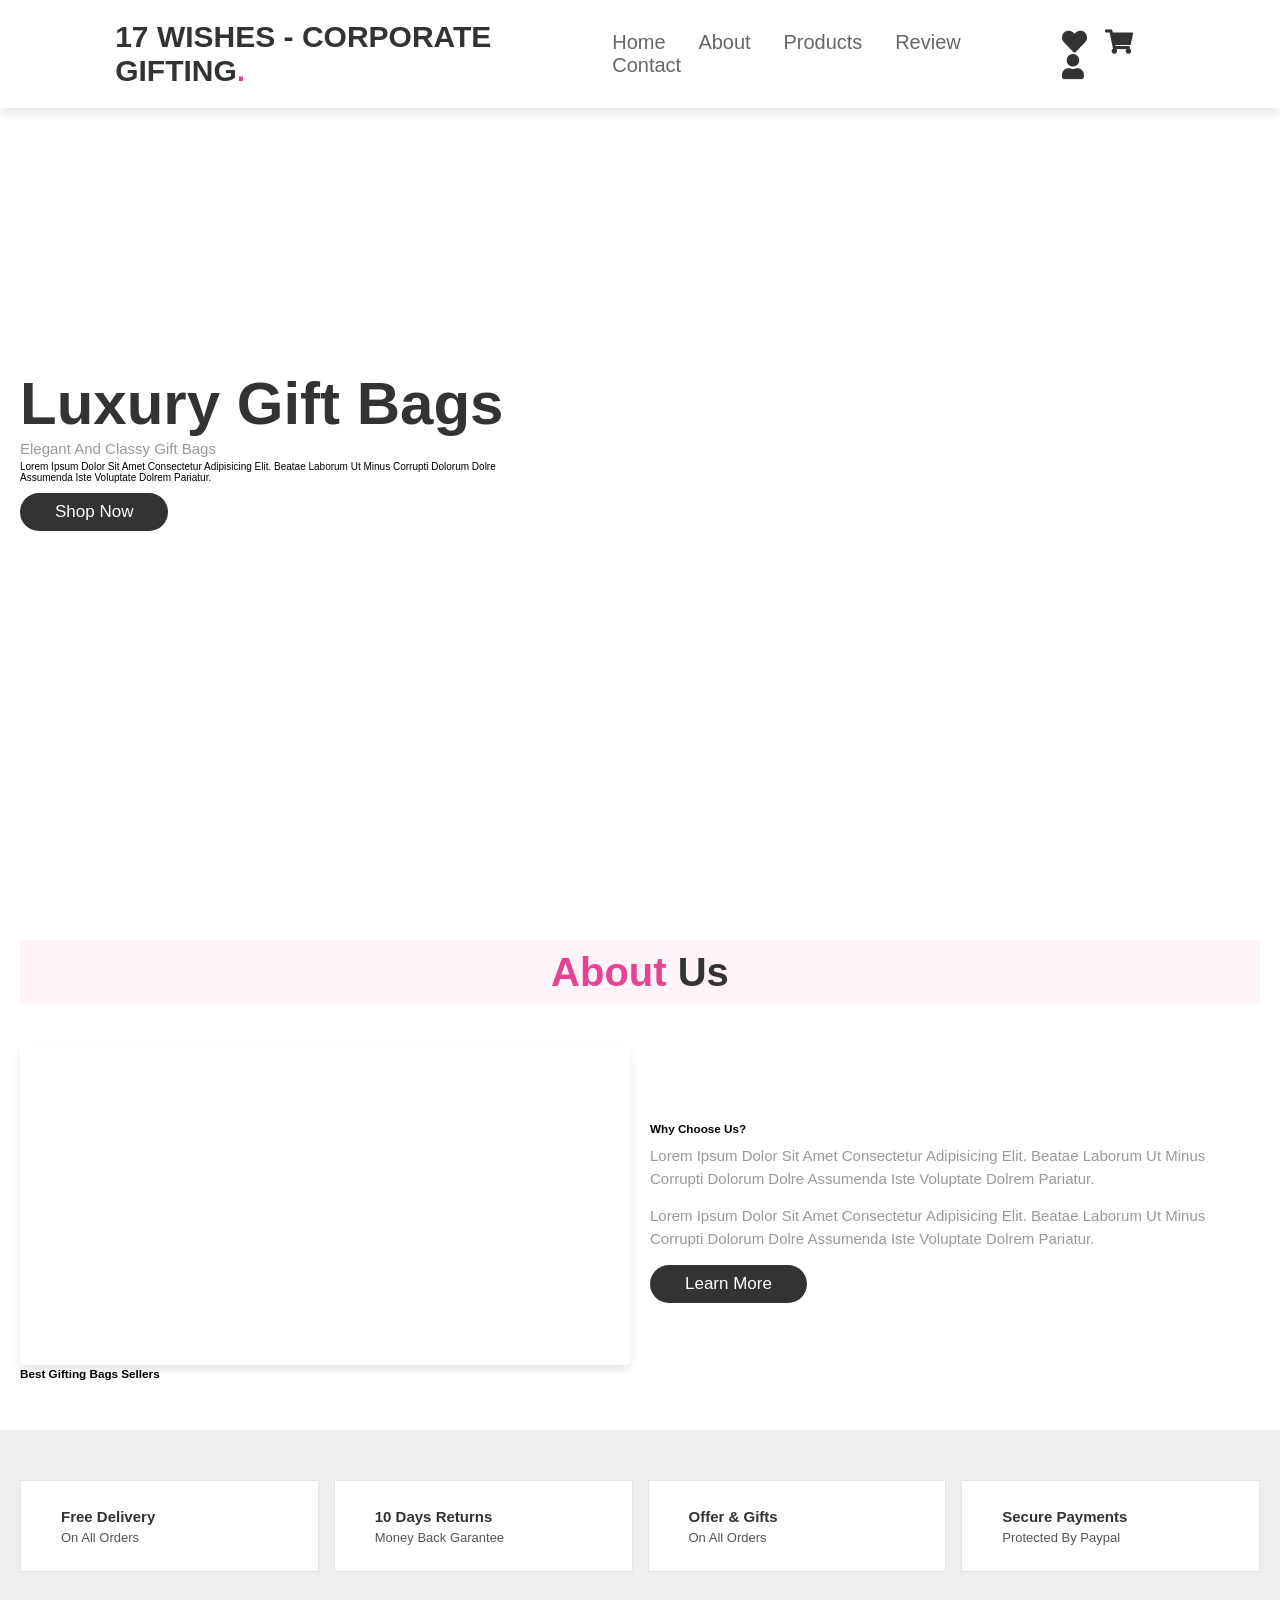
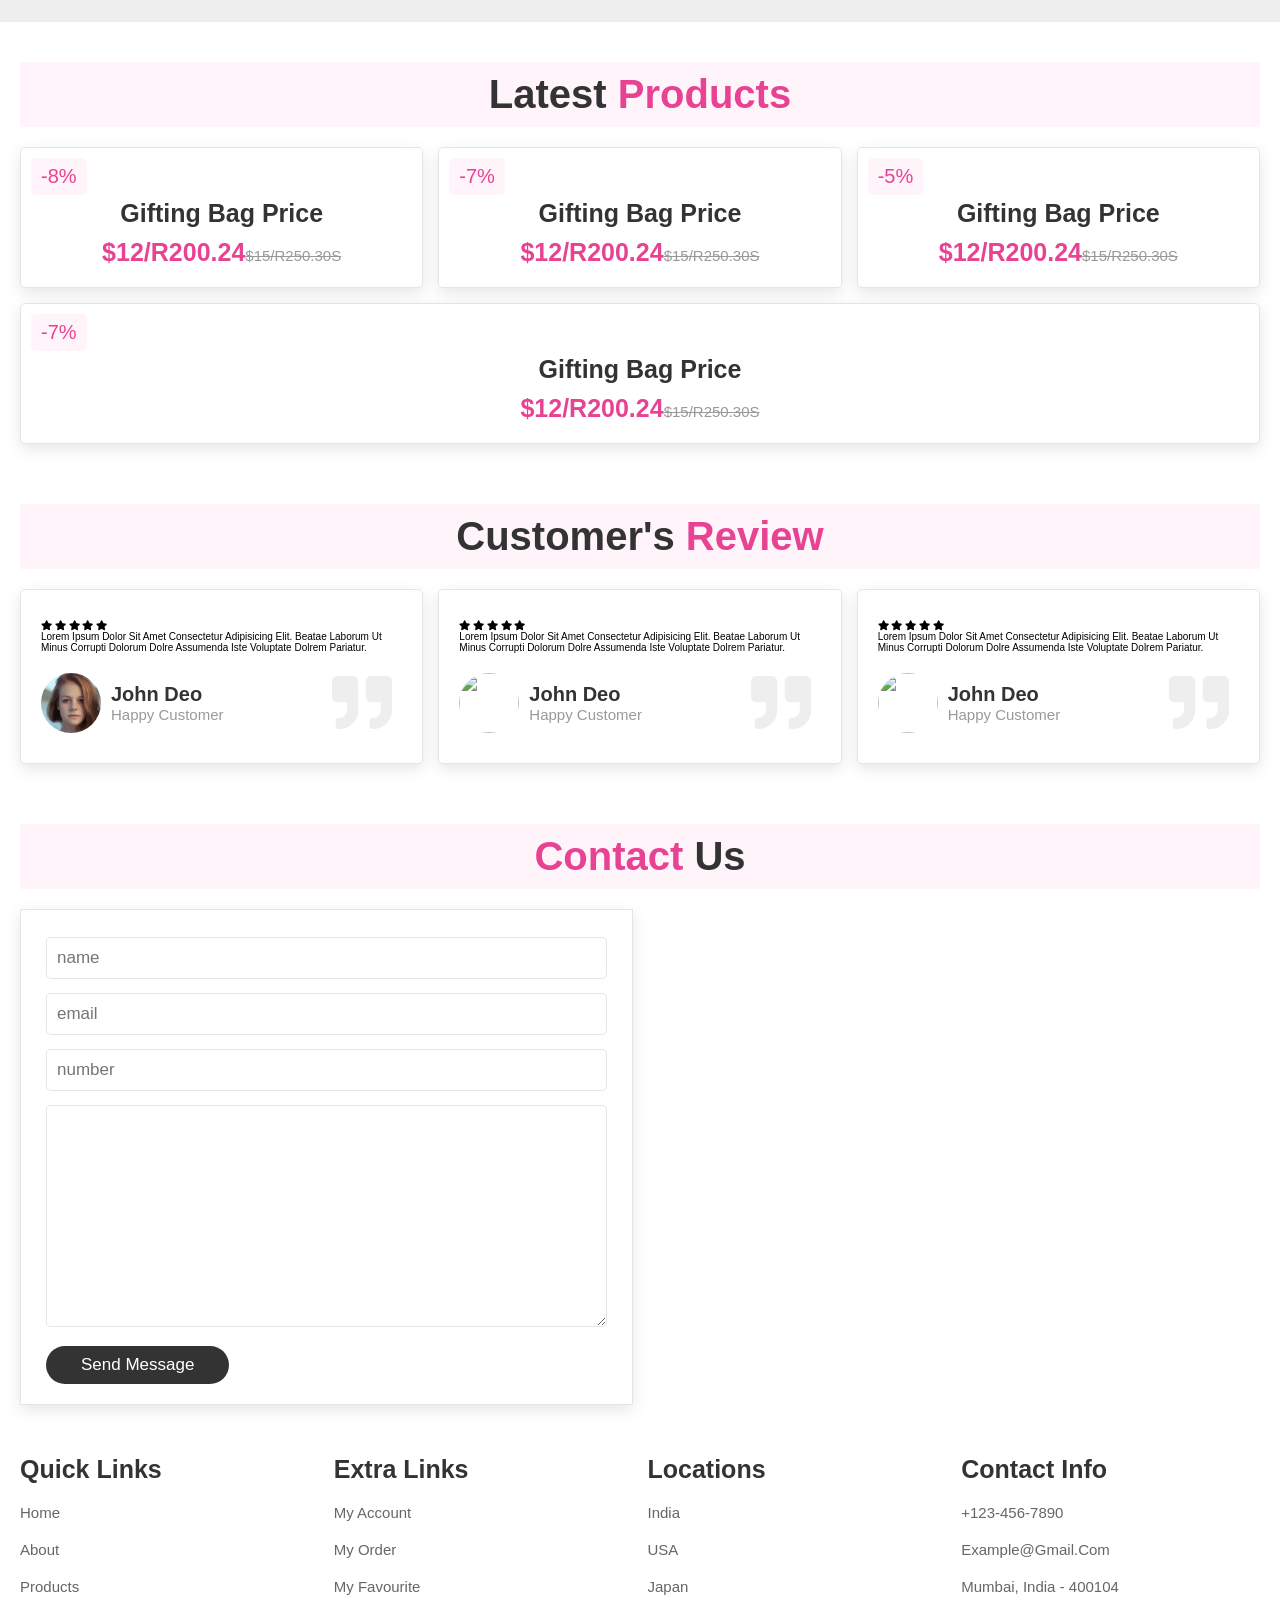
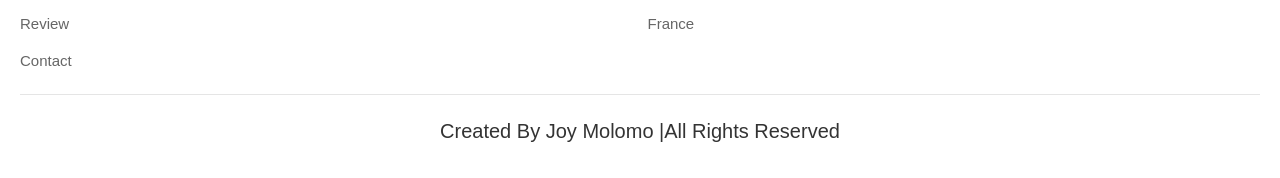
==== commit 1a002739: "images dragged into images folder" ====
--- a/index.html
+++ b/index.html
@@ -222,7 +222,7 @@
         </div>
         <p>Lorem ipsum dolor sit amet consectetur adipisicing elit. Beatae laborum ut minus corrupti dolorum dolre assumenda iste voluptate dolrem pariatur.</p> 
         <div class="user">
-            <img src="images/pic-1.png" alt="">
+            <img src="images/pic1.jpeg" alt="">
             <div class="user-info">
                 <h3>john deo</h3>
                 <span>happy customer</span>
--- a/style.css
+++ b/style.css
@@ -419,9 +419,51 @@
     resize: none;
 }
 
-
-
-
+.footer .box-container{
+    display: flex;
+    flex-wrap: wrap;
+    gap:1.5rem;
+}
+
+.footer .box-container .box{
+    flex:1 1 25rem;
+}
+
+.footer .box-container .box h3{
+    color: #333;
+    font-size: 2.5rem;
+    padding:1rem 0;
+}
+
+.footer .box-container .box a{
+    display: block;
+    color: #666;
+    font-size: 1.5rem;
+    padding:1rem 0;
+}
+
+.footer .box-container .box a:hover{
+    color:var(--pink);
+    text-decoration: underline;
+}
+
+.footer .box-container .box img{
+    margin-top: 1rem;;
+}
+
+.footer .credit{
+    text-align: center;
+    padding:1.5rem;
+    margin-top: 1.5rem;
+    padding-top: 2.5rem;
+    font-size: 2rem;
+    color: #333;
+    border-top: .1rem solid rgba(0,0,0,.1);
+}
+
+.footer .credit .span{
+    color:var(--pink);
+}
 
 
 
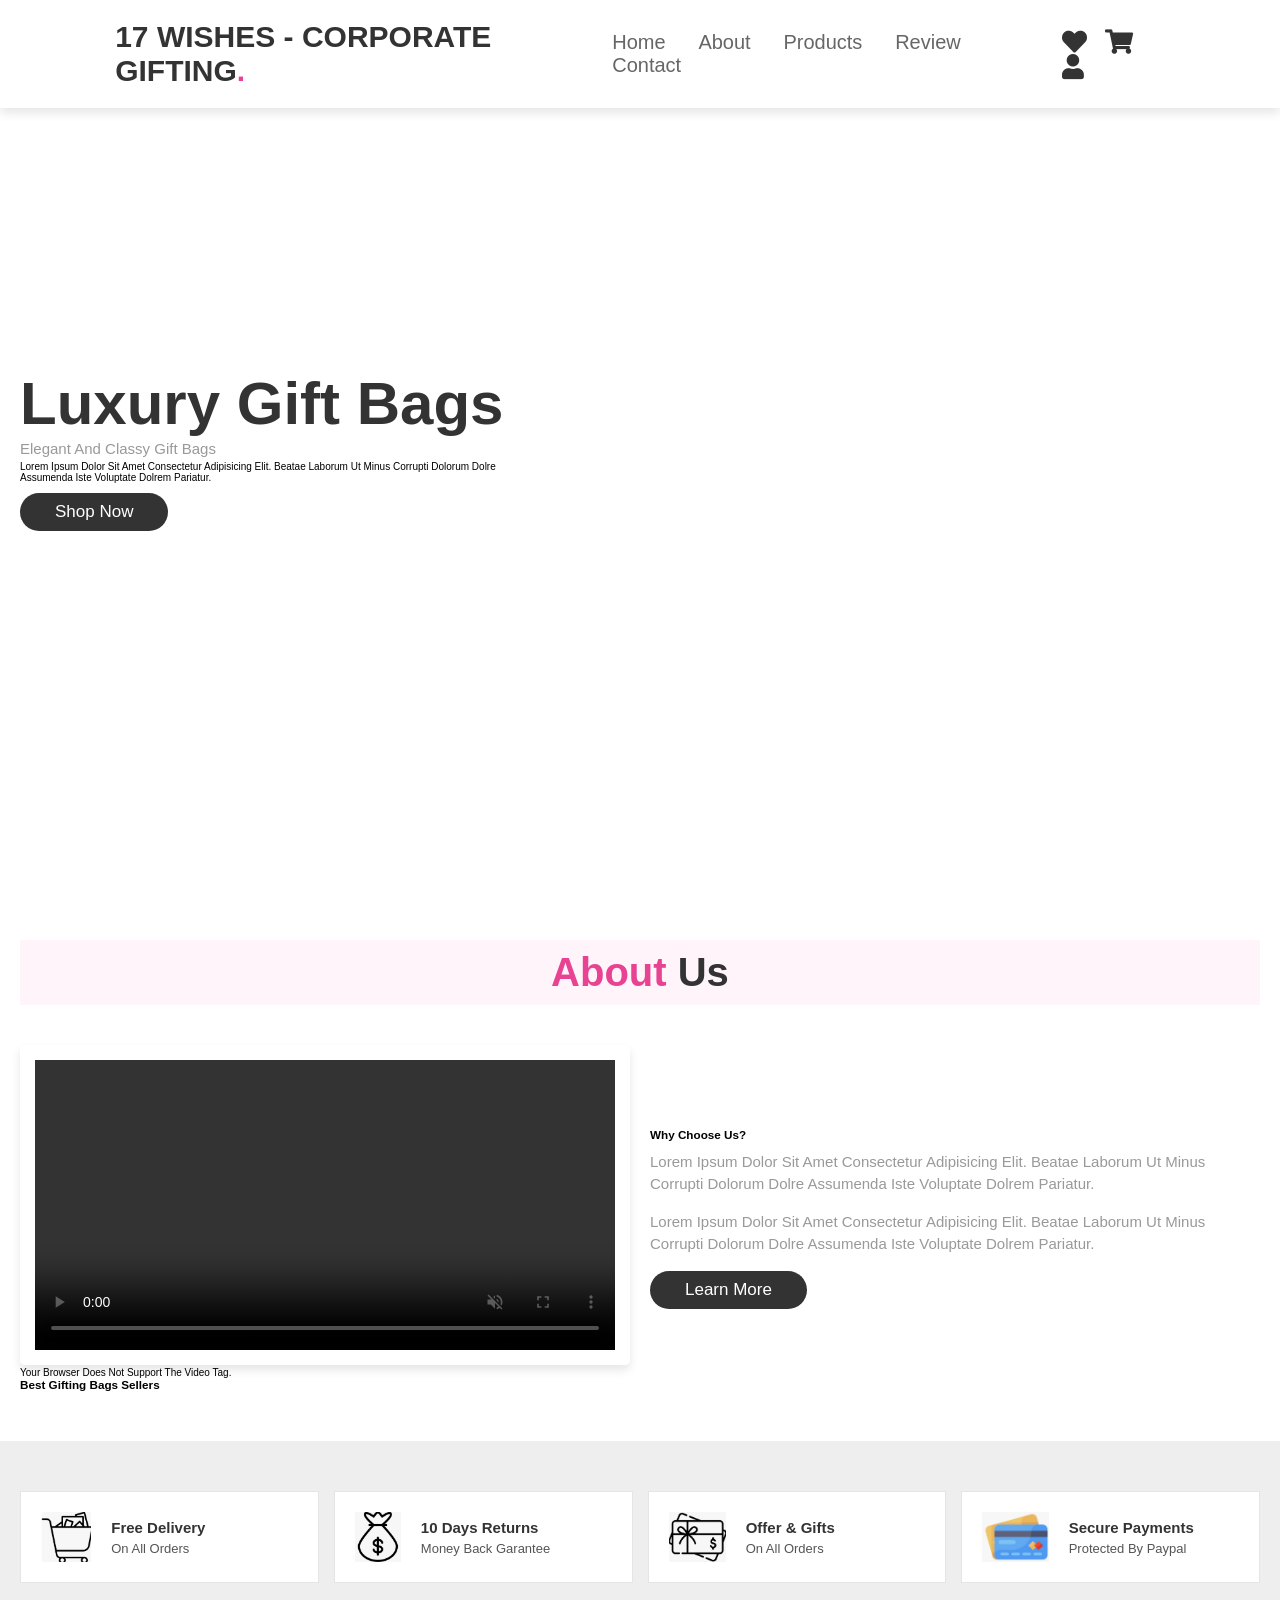
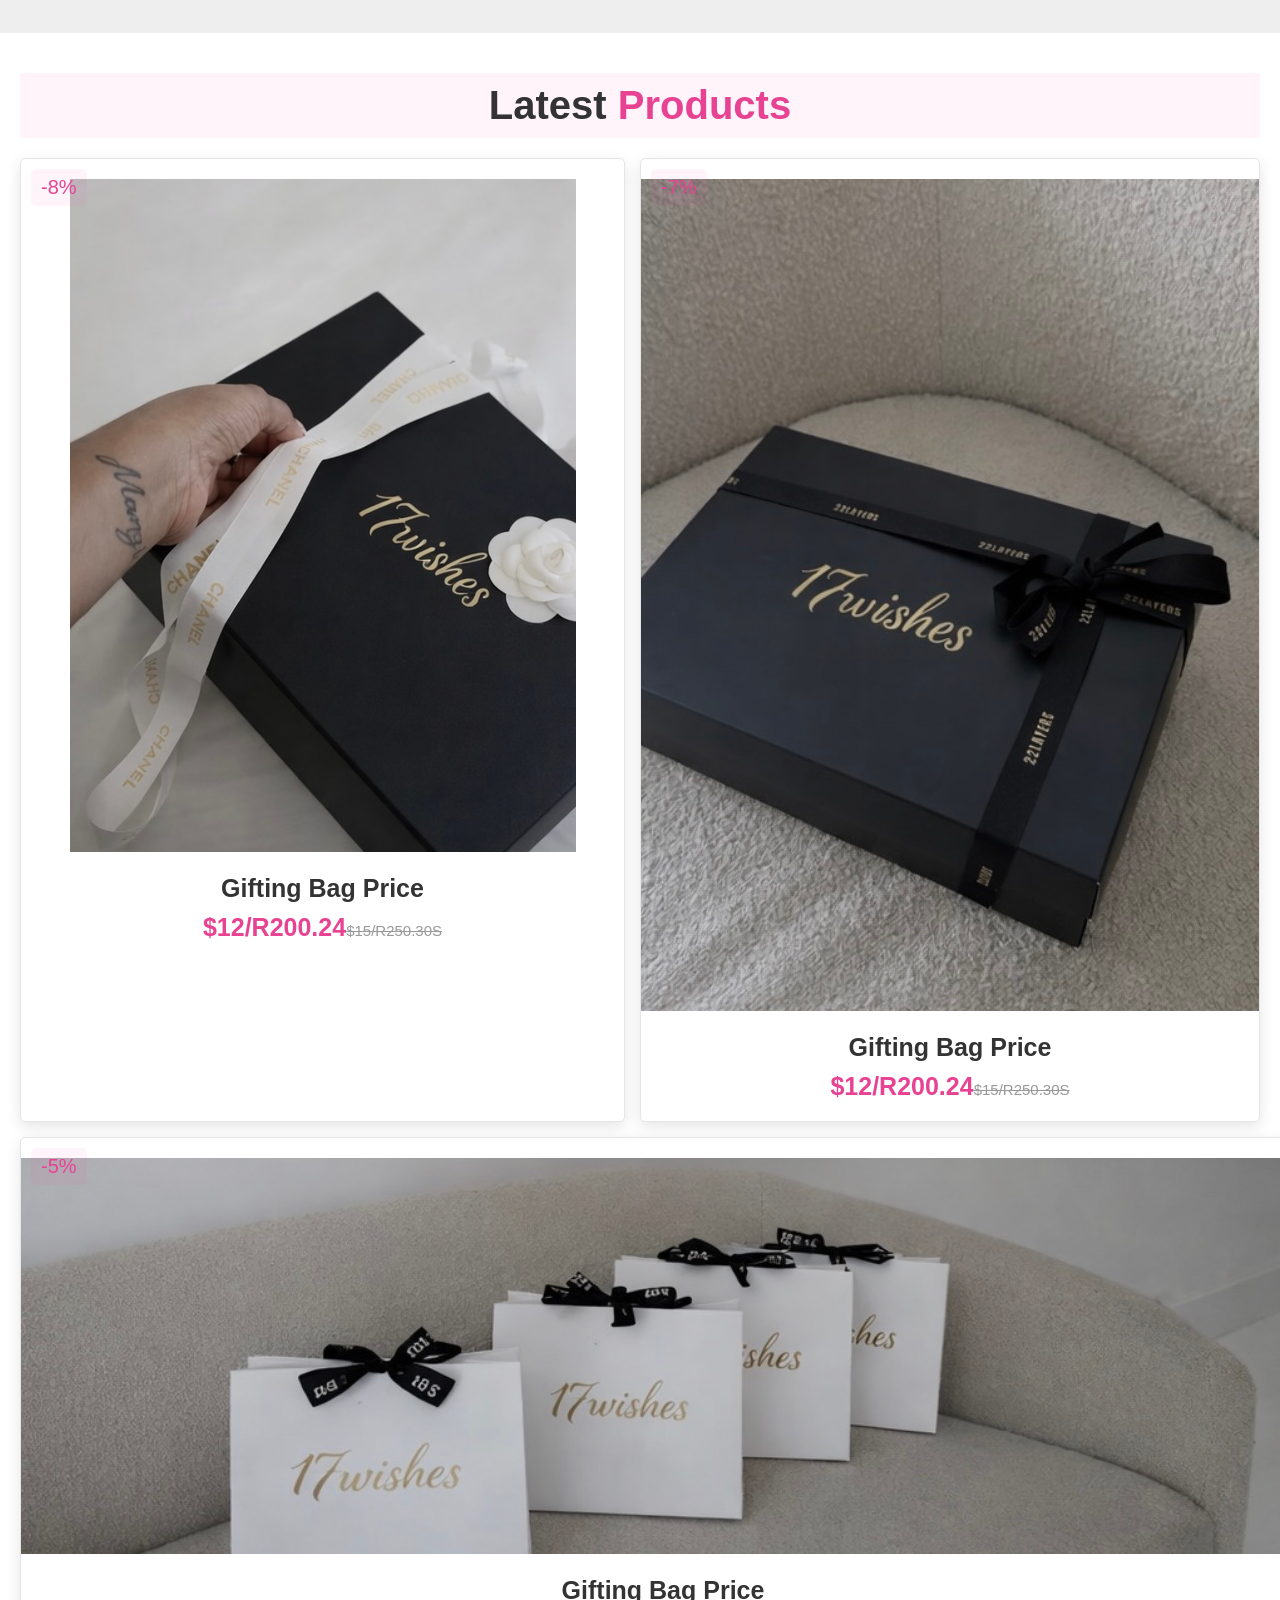
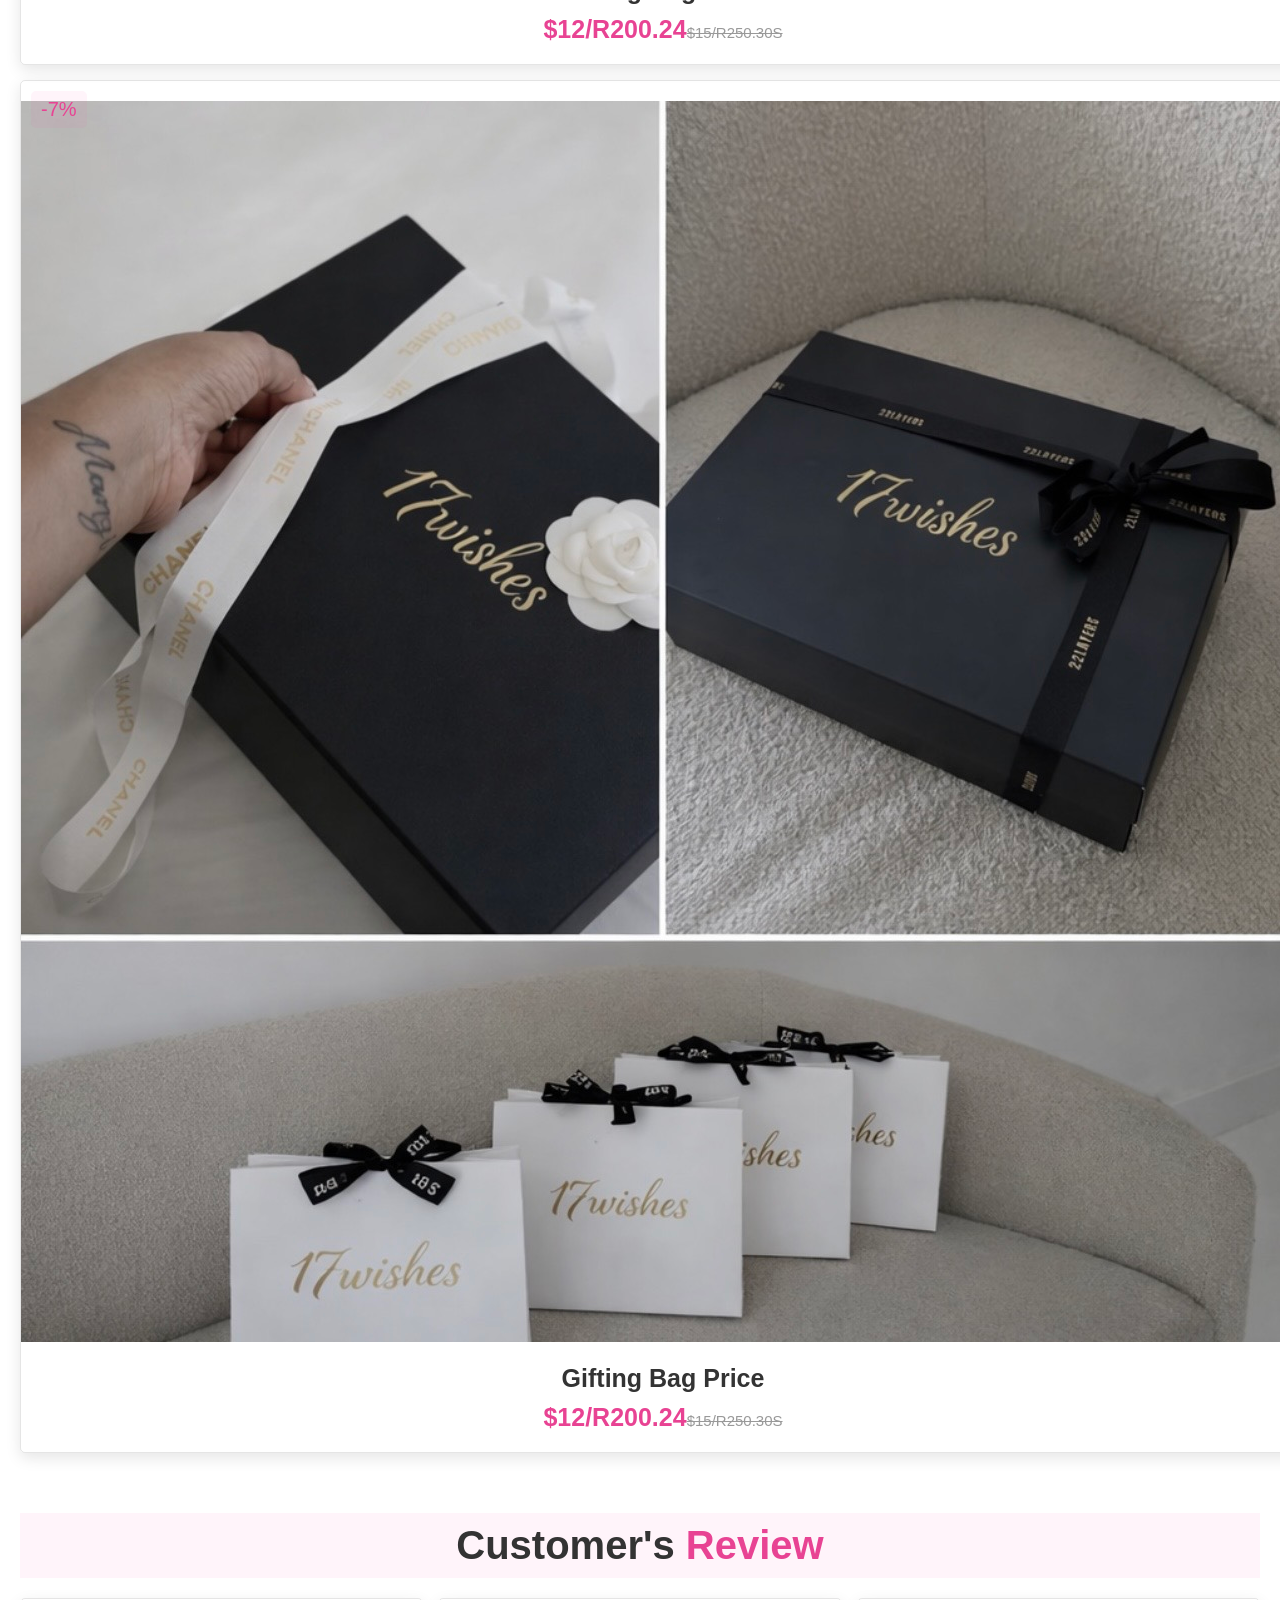
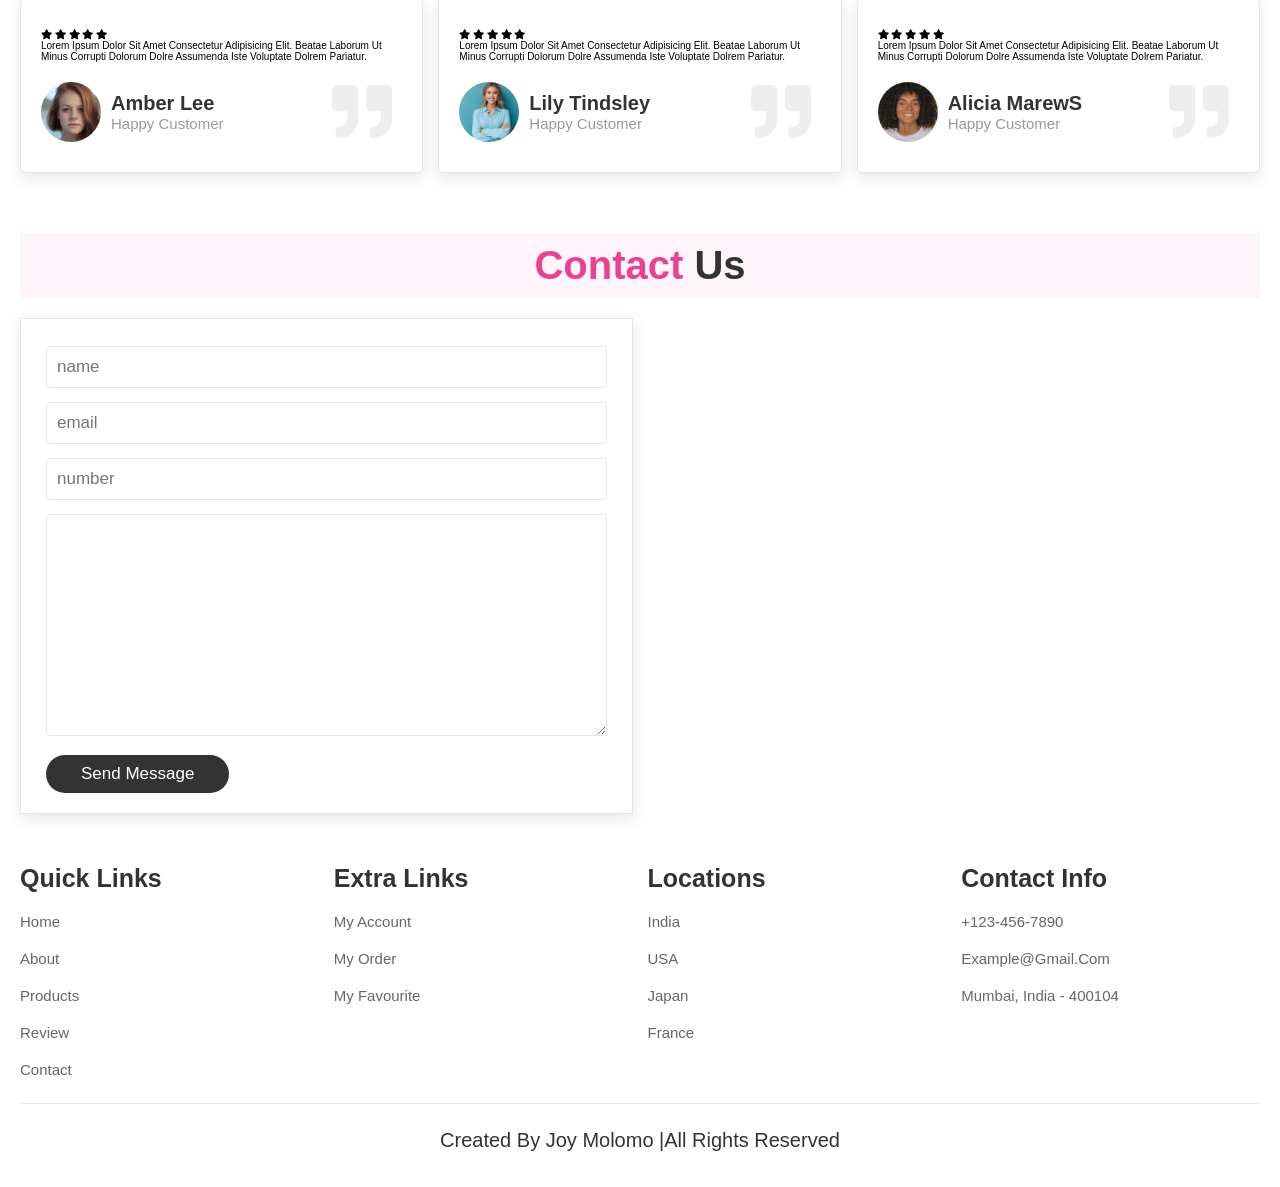
==== commit dbd4a7ce: "added video tag to html" ====
--- a/index.html
+++ b/index.html
@@ -66,7 +66,10 @@
 <div class="row">
 
     <div class="video-container">
-        <video src="images/about-vid.mp4" loop autoplay muted></video>
+        <video width="640" height="360" controls autoplay loop muted></video>
+        <source src="videos/aboutvid.mp4" type="video/mp4">
+        Your browser does not support the video tag.
+    </video>
         <h3>best gifting bags sellers</h3>
     </div>
 
@@ -88,7 +91,7 @@
 <section class="icons-container">
 
     <div class="icons">
-        <img src="images/icon-1.png" alt="">
+        <img src="images/icon1.jpeg" alt="">
         <div class="info">
             <h3>free delivery</h3>
             <span>on all orders</span>
@@ -96,7 +99,7 @@
     </div>
 
       <div class="icons">
-        <img src="images/icon-2.png" alt="">
+        <img src="images/icon2.jpeg" alt="">
         <div class="info">
             <h3>10 days returns</h3>
             <span>money back garantee</span>
@@ -104,7 +107,7 @@
     </div>
 
       <div class="icons">
-        <img src="images/icon-3.png" alt="">
+        <img src="images/icon3.jpeg" alt="">
         <div class="info">
             <h3>offer & gifts</h3>
             <span>on all orders</span>
@@ -112,7 +115,7 @@
     </div>
 
      <div class="icons">
-        <img src="images/icon-4.png" alt="">
+        <img src="images/icon4.jpeg" alt="">
         <div class="info">
             <h3>secure payments</h3>
             <span>protected by paypal</span>
@@ -134,7 +137,7 @@
         <div class="box">
             <span class="discount">-8%</span>
             <div class="image">
-                <img src="images/img-1.jpg" alt="">
+                <img src="images/img1.jpeg" alt="">
                 <div class="icons">
                     <a href="#" class="fas fa-heart"></a>
                     <a href="#" class="cart-btn"></a>
@@ -150,7 +153,7 @@
           <div class="box">
             <span class="discount">-7%</span>
             <div class="image">
-                <img src="images/img-2.jpg" alt="">
+                <img src="images/img2.jpeg" alt="">
                 <div class="icons">
                     <a href="#" class="fas fa-heart"></a>
                     <a href="#" class="cart-btn"></a>
@@ -166,7 +169,7 @@
           <div class="box">
             <span class="discount">-5%</span>
             <div class="image">
-                <img src="images/img-3.jpg" alt="">
+                <img src="images/img3.jpeg" alt="">
                 <div class="icons">
                     <a href="#" class="fas fa-heart"></a>
                     <a href="#" class="cart-btn"></a>
@@ -182,7 +185,7 @@
           <div class="box">
             <span class="discount">-7%</span>
             <div class="image">
-                <img src="images/img-4.jpg" alt="">
+                <img src="images/img4.jpeg" alt="">
                 <div class="icons">
                     <a href="#" class="fas fa-heart"></a>
                     <a href="#" class="cart-btn"></a>
@@ -224,7 +227,7 @@
         <div class="user">
             <img src="images/pic1.jpeg" alt="">
             <div class="user-info">
-                <h3>john deo</h3>
+                <h3>amber lee</h3>
                 <span>happy customer</span>
             </div>
         </div>
@@ -242,9 +245,9 @@
         </div>
         <p>Lorem ipsum dolor sit amet consectetur adipisicing elit. Beatae laborum ut minus corrupti dolorum dolre assumenda iste voluptate dolrem pariatur.</p> 
         <div class="user">
-            <img src="images/pic-2.png" alt="">
+            <img src="images/pic2.jpeg" alt="">
             <div class="user-info">
-                <h3>john deo</h3>
+                <h3>lily tindsley</h3>
                 <span>happy customer</span>
             </div>
         </div>
@@ -261,9 +264,9 @@
         </div>
         <p>Lorem ipsum dolor sit amet consectetur adipisicing elit. Beatae laborum ut minus corrupti dolorum dolre assumenda iste voluptate dolrem pariatur.</p> 
         <div class="user">
-            <img src="images/pic-3.png" alt="">
+            <img src="images/pics3.jpeg" alt="">
             <div class="user-info">
-                <h3>john deo</h3>
+                <h3>alicia marewS</h3>
                 <span>happy customer</span>
             </div>
         </div>
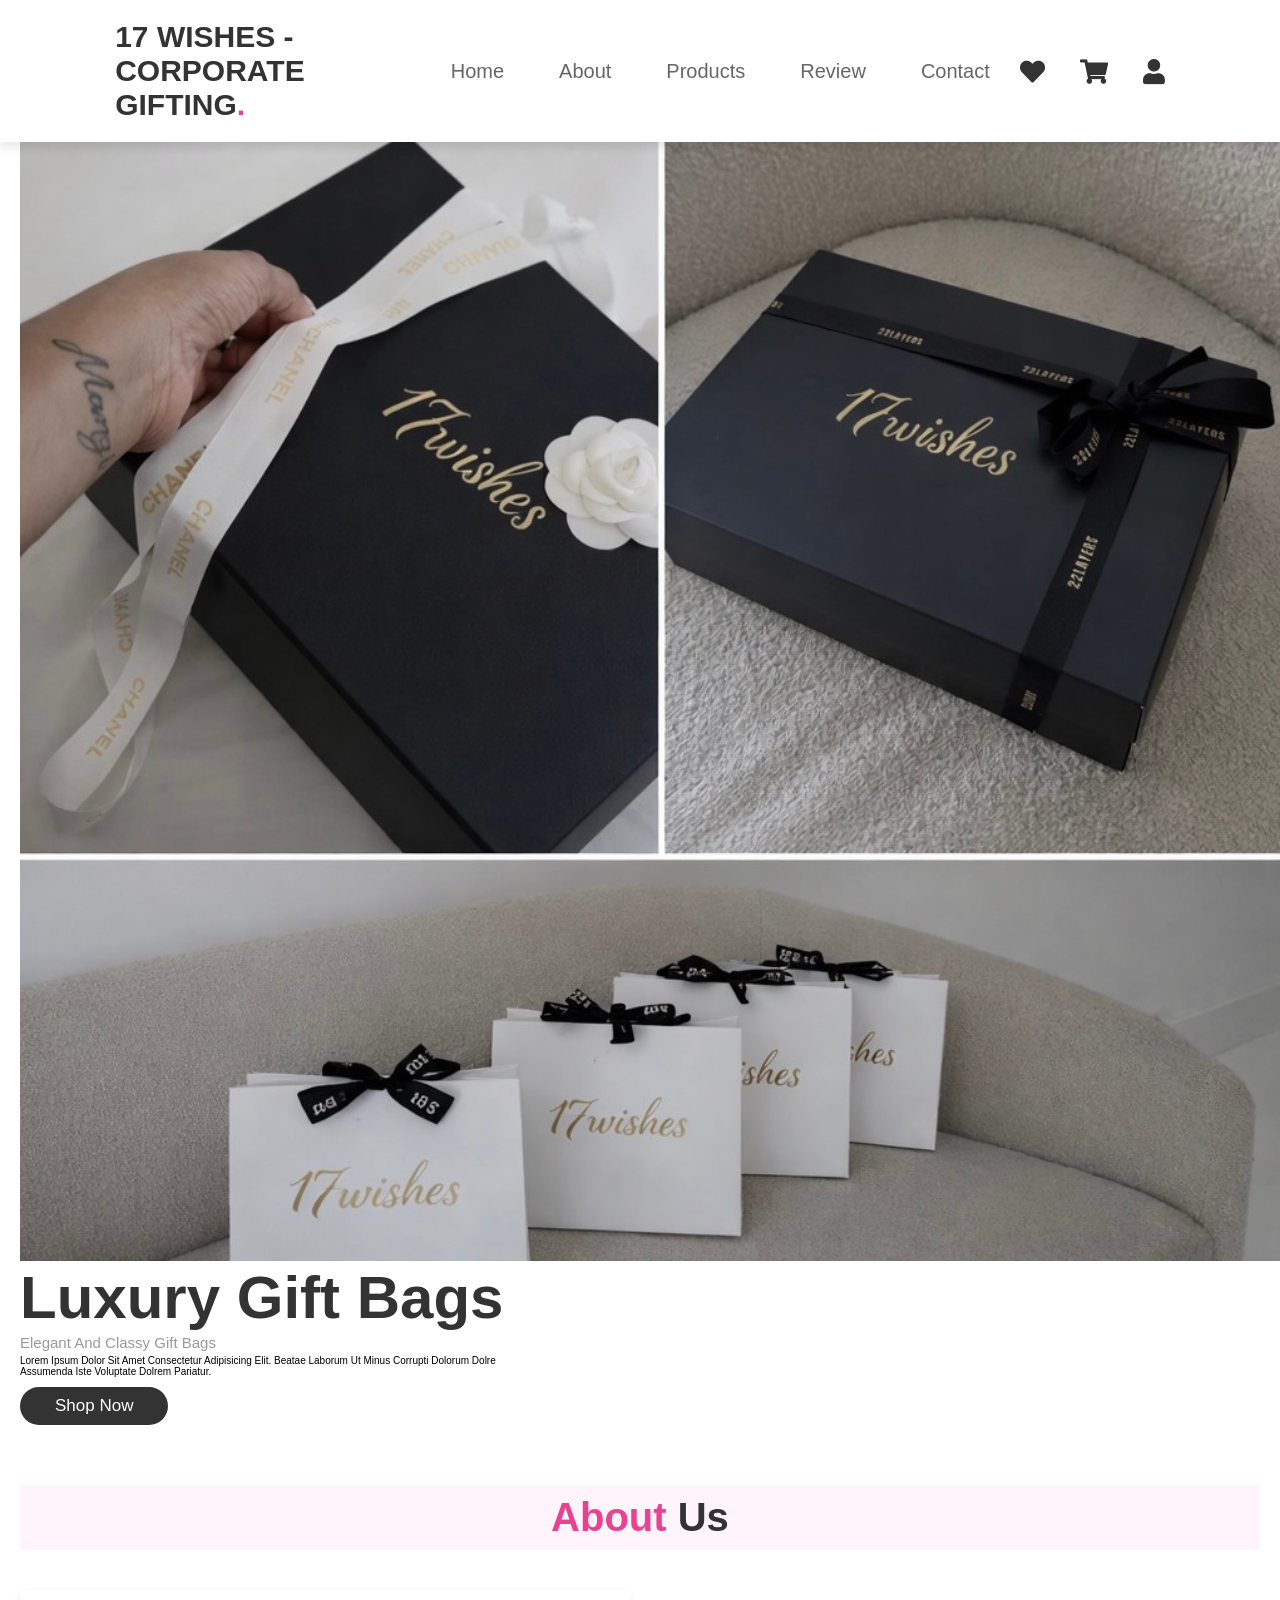
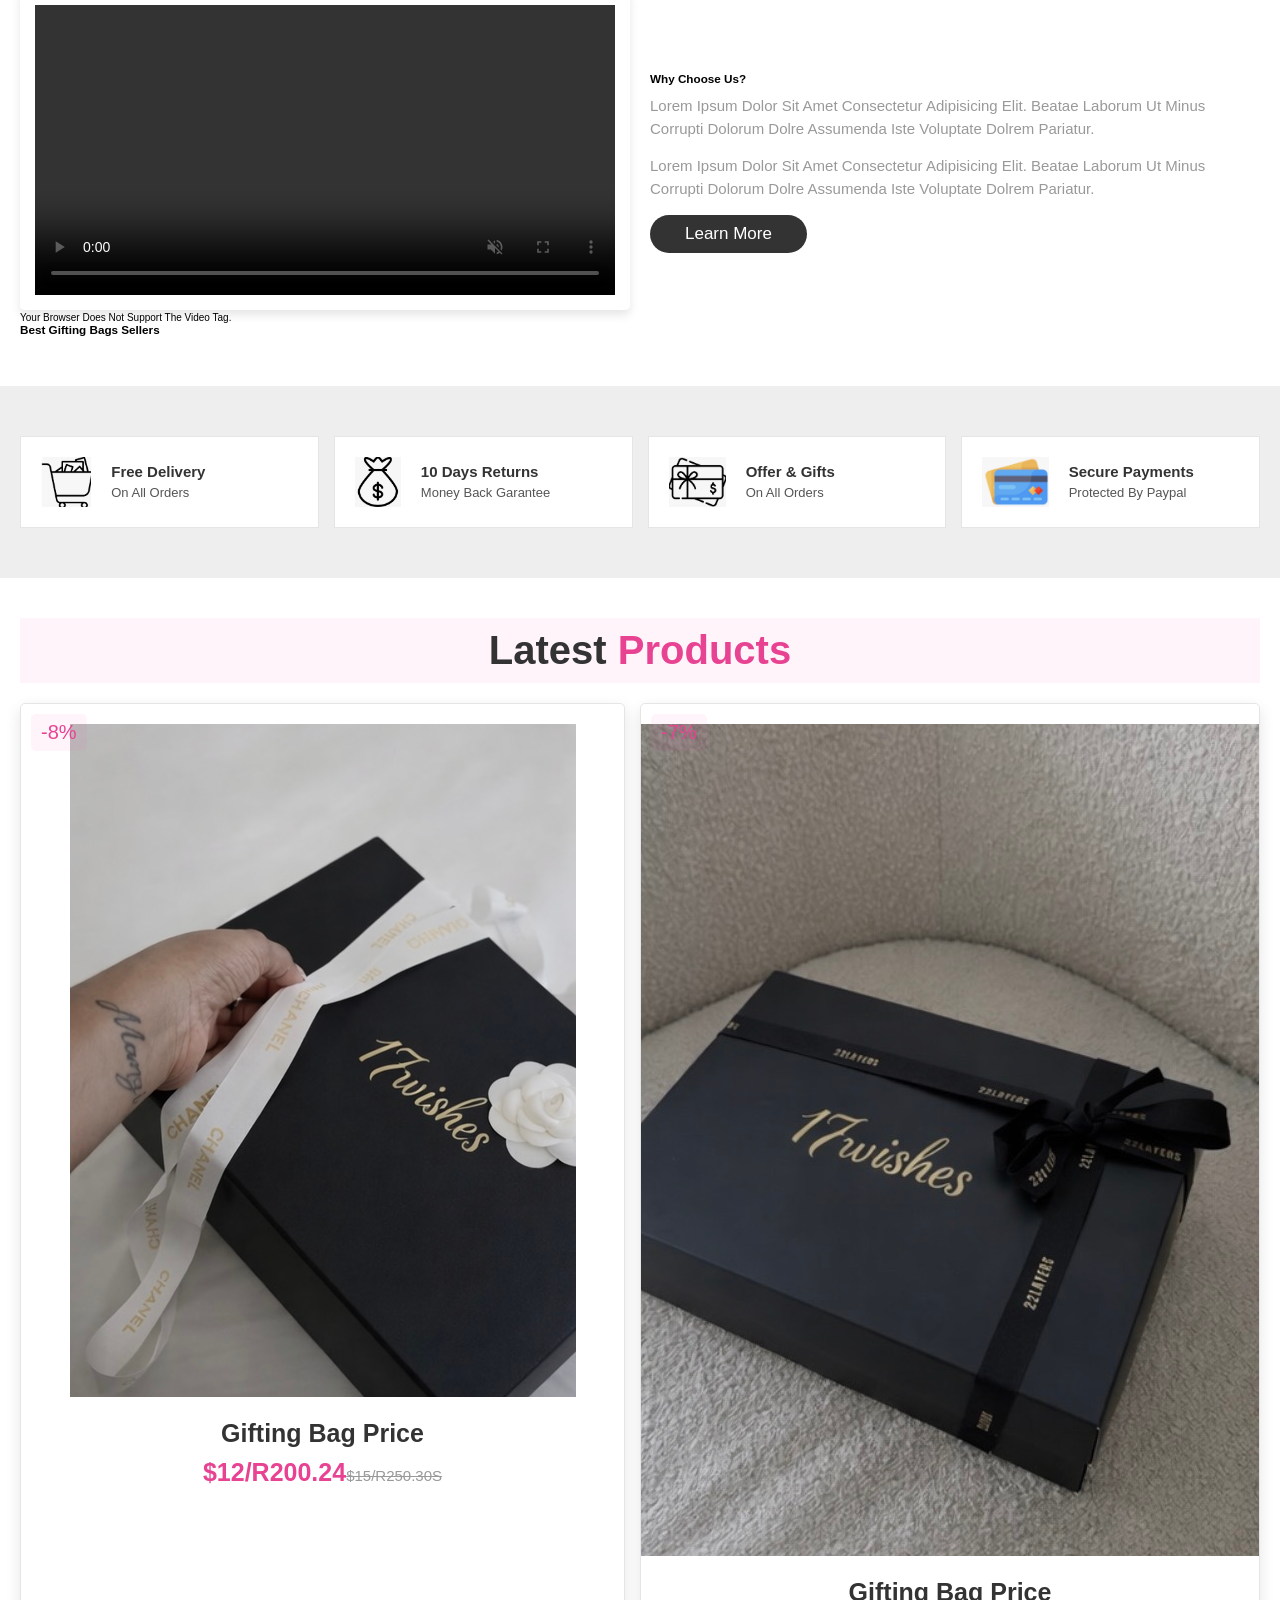
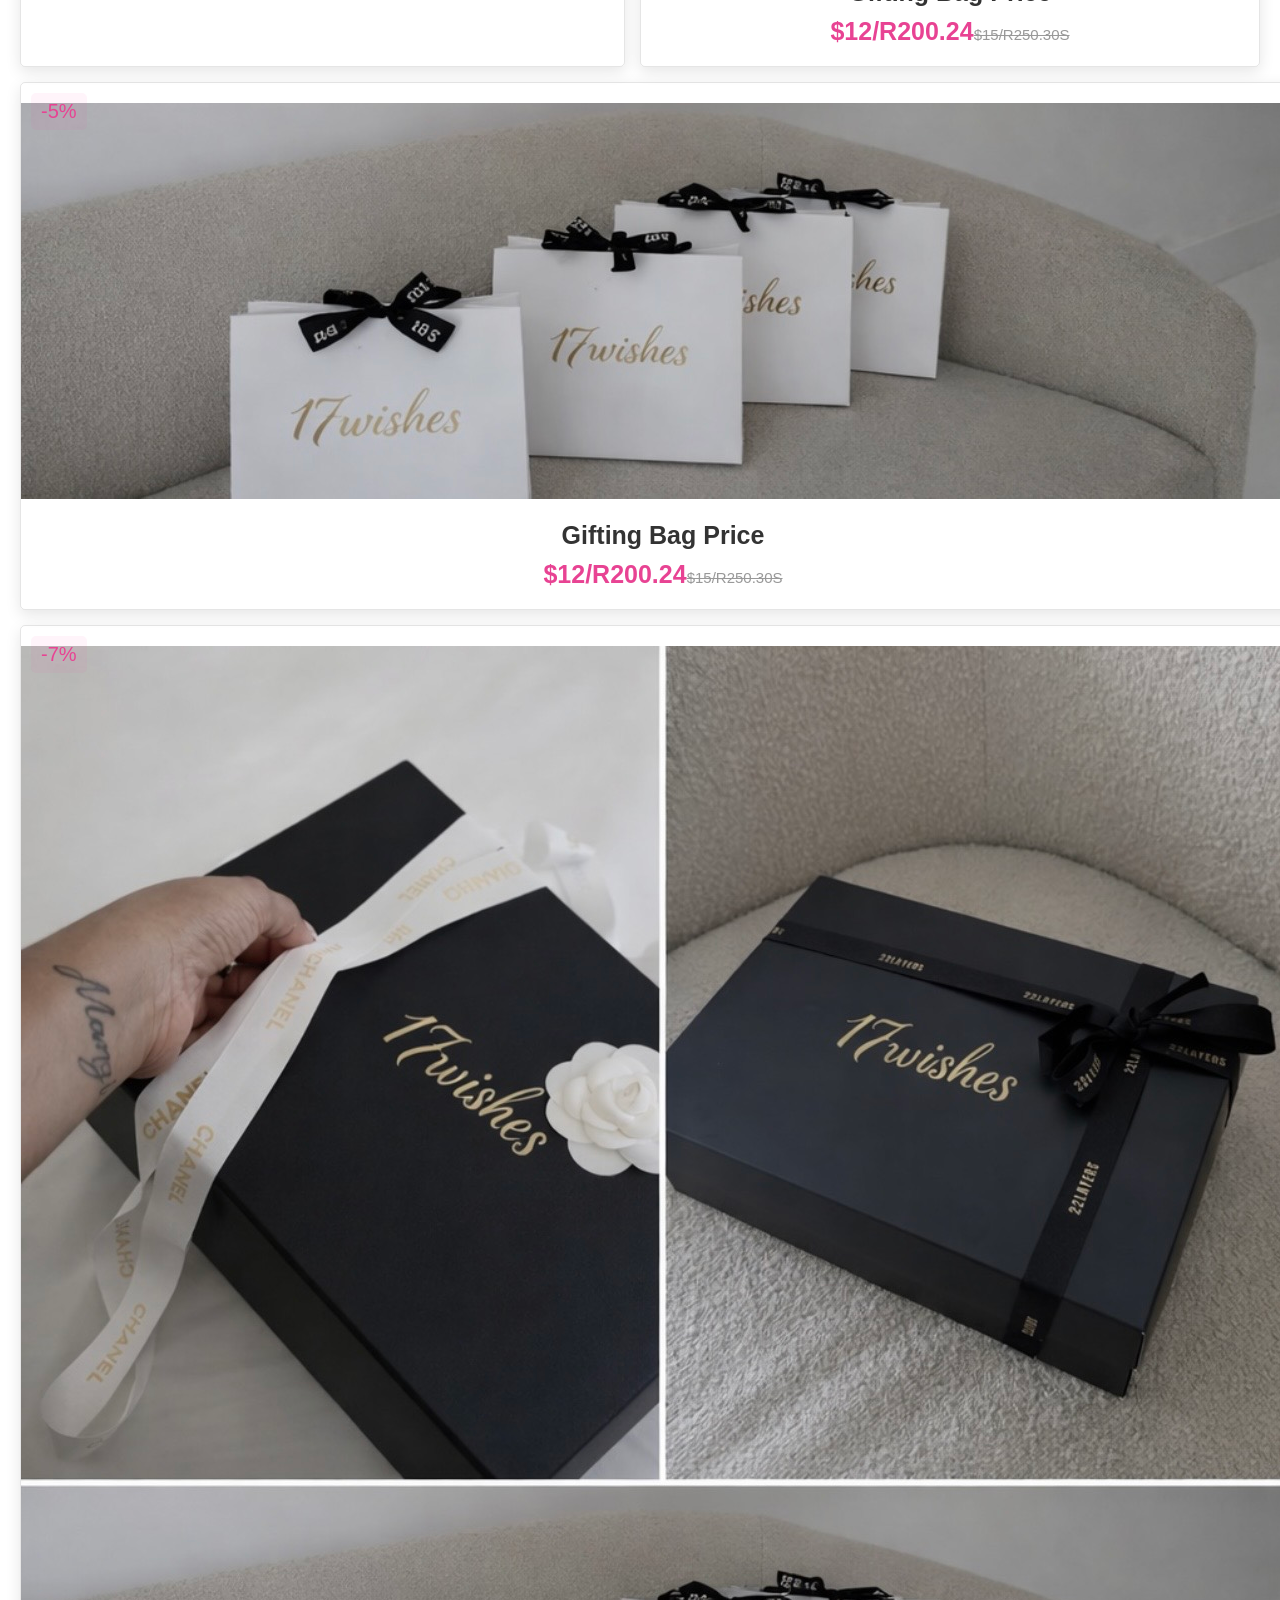
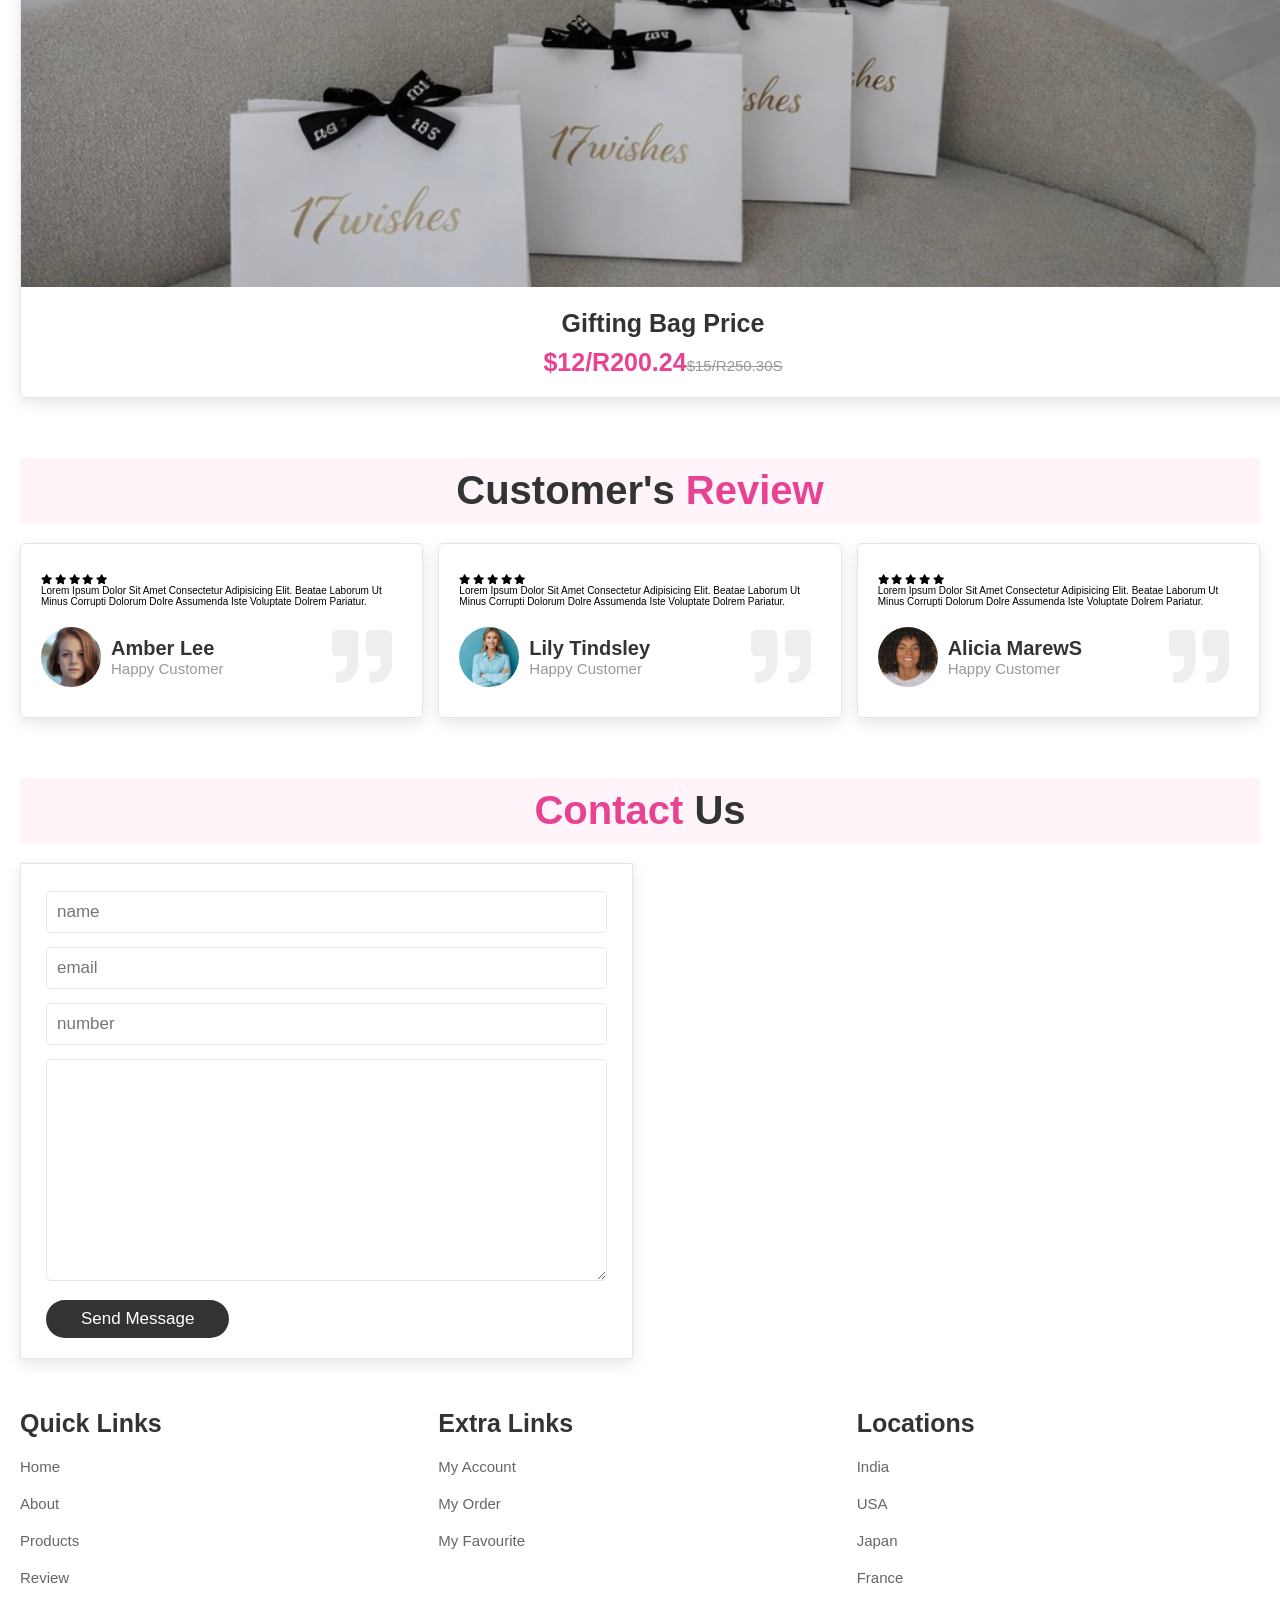
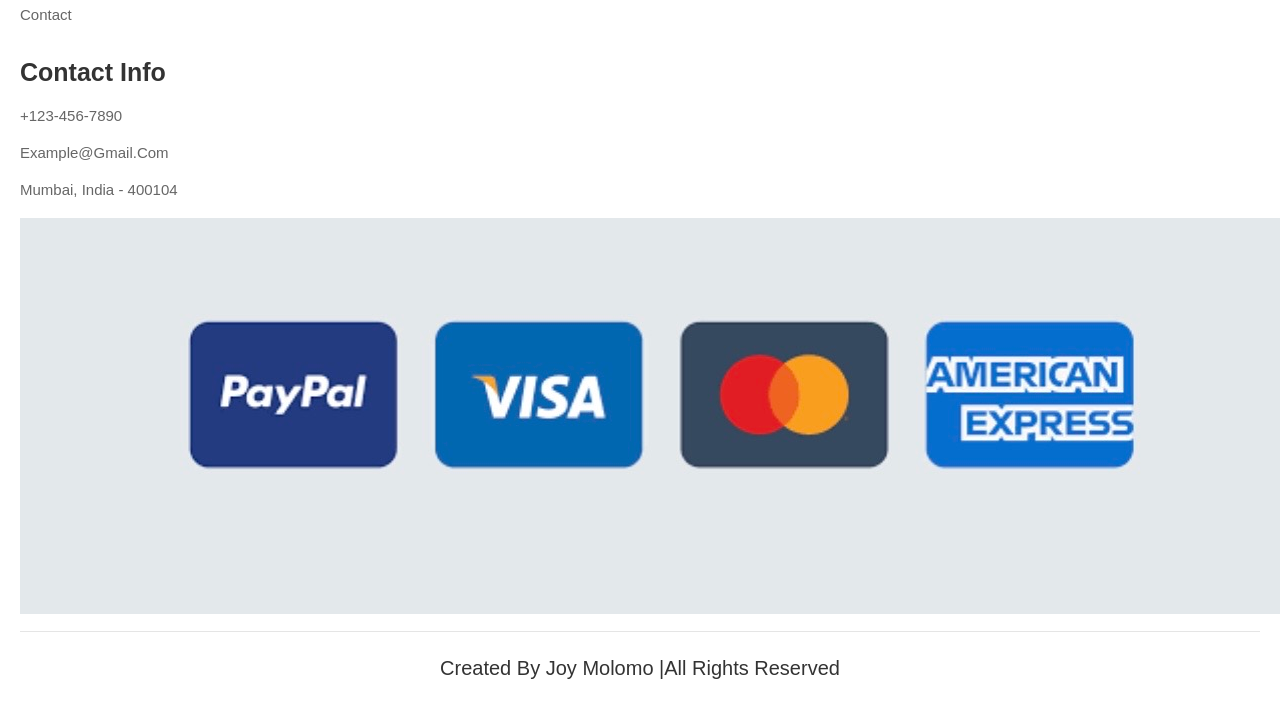
==== commit dd151b0c: "deleted .png's" ====
--- a/index.html
+++ b/index.html
@@ -47,6 +47,7 @@
    <section class="home" id="home">
 
     <div class="content">
+        <img src="images/img5.jpeg" alt="">
         <h3>Luxury gift bags</h3>
         <span>Elegant and classy gift bags</span>
         <p>Lorem ipsum dolor sit amet consectetur adipisicing elit. Beatae laborum ut minus corrupti dolorum dolre assumenda iste voluptate dolrem pariatur.</p>
@@ -347,7 +348,7 @@
                 <a href="#">+123-456-7890</a>
                 <a href="#">example@gmail.com</a>
                 <a href="#">mumbai, india - 400104</a>
-                <img src="images/payment.png" alt="">
+                <img src="images/payment.jpeg" alt="">
             </div>
 
         </div>
--- a/style.css
+++ b/style.css
@@ -79,6 +79,13 @@
     color: #666;
 }
 
+header .navbar {
+    display: flex;
+    justify-content: center;
+    align-items: center;
+    gap: 25px;
+}
+
 header .navbar a:hover{
     color:var(--pink);
 }
@@ -89,6 +96,13 @@
     margin-left: 1.5rem;
 }
 
+header .icons {
+   display: flex;
+    flex-direction: row;
+    justify-content: flex-start;
+    align-items: center;
+    gap: 20px; 
+}
 header .icons a:hover{
     color: var(--pink);
 }
